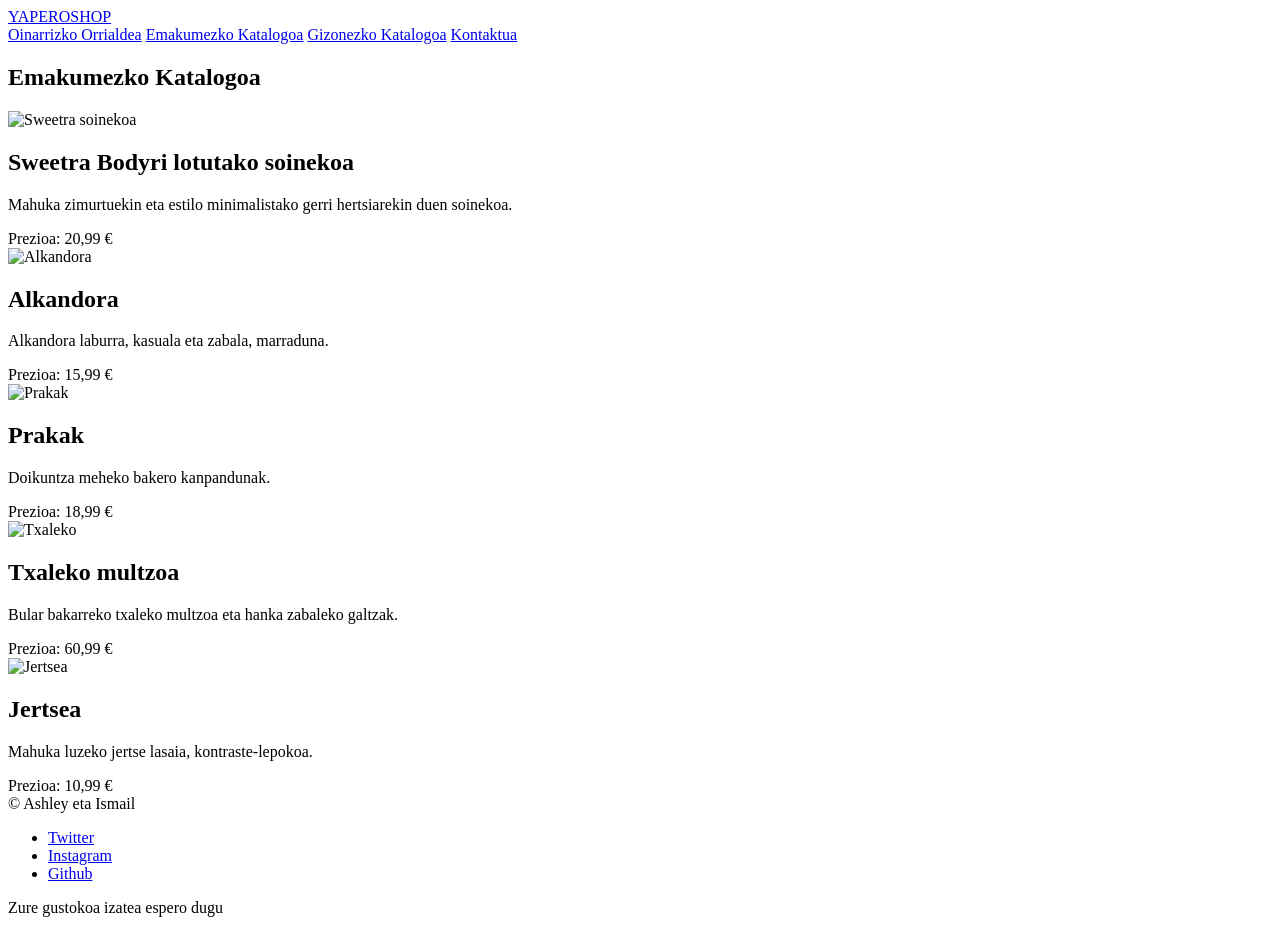
==== web/catalogo_1.html @ 175dd7d3 "Creado el catalogo para mujeres" ====
<!-- Emakumezko katalogoa eginda -->

<!DOCTYPE HTML>
<!--
	Base de la plantilla creada por TEMPLATED y adapatada para la realización del
	Proyecto dirigido a la validación, formateo y transformación de documentos XML
-->
<html lang="es">
	<head>
		<title>UD6: Proyecto dirigido a la validación, formateo y transformación de documentos XML</title>
		<meta charset="utf-8" />
		<meta name="viewport" content="width=device-width, initial-scale=1, user-scalable=no" />
		<link rel="stylesheet" href="../assets/css/main.css" />
	</head>
	<body>

		<!-- Header -->
		<header id="header">
			<div class="inner">
				<a href="../index.html" class="logo">YAPEROSHOP</a>
				<nav id="nav">
					<a href="../index.html">Oinarrizko Orrialdea</a>
					<a href="#">Emakumezko Katalogoa</a>
					<a href="../web/catalogo_2.html">Gizonezko Katalogoa</a>
					<a href="../web/contacto.html">Kontaktua</a>
				</nav>
			</div>
		</header>
		<a href="#menu" class="navPanelToggle"><span class="fa fa-bars"></span></a>

		<!-- Main -->
		<section id="main">
  			<div class="inner">
    			<header>
					<h1>Emakumezko Katalogoa</h1>
				</header>
			</div>
    		<div class="box">
      			<img src="../images/SWEETRA_Soinekoa.jpg" class="image fit" alt="Sweetra soinekoa" />
      			<h2>Sweetra Bodyri lotutako soinekoa</h2>
      			<p>Mahuka zimurtuekin eta estilo minimalistako gerri hertsiarekin duen soinekoa.</p>
      			<span>Prezioa: 20,99 €</span>
    		</div>

    		<div class="box">
      			<img src="../images/Emakume_kamisa_kasuala.png" class="image fit" alt="Alkandora" />
      			<h2>Alkandora</h2>
      			<p>Alkandora laburra, kasuala eta zabala, marraduna.</p>
      			<span>Prezioa: 15,99 €</span>
    		</div>

    		<div class="box">
      			<img src="../images/Emakume_prakak_urdinak.jpg" class="image fit" alt="Prakak" />
      			<h2>Prakak</h2>
      			<p>Doikuntza meheko bakero kanpandunak.</p>
      			<span>Prezioa: 18,99 €</span>
    		</div>

    		<div class="box">
      			<img src="../images/Txaleko_multzoa_marroia.png" class="image fit" alt="Txaleko" />
      			<h2>Txaleko multzoa</h2>
      			<p>Bular bakarreko txaleko multzoa eta hanka zabaleko galtzak.</p>
      			<span>Prezioa: 60,99 €</span>
    		</div>

    		<div class="box">
      			<img src="../images/Emakume_jertsea.png" class="image fit" alt="Jertsea" />
      			<h2>Jertsea</h2>
      			<p>Mahuka luzeko jertse lasaia, kontraste-lepokoa.</p>
      			<span>Prezioa: 10,99 €</span>
    		</div>
		</section>
		<!-- Footer -->
		<footer id="footer">
			<div class="inner">
				<div class="copyright">
					&copy; Ashley eta Ismail
					<ul class="icons">
						<li><a href="https://x.com/YaperoShop" class="icon fa-twitter"><span class="label">Twitter</span></a></li>
						<li><a href="https://www.instagram.com/yaperoshop/" class="icon fa-instagram"><span class="label">Instagram</span></a></li>
						<li><a href="https://github.com/ashleycontrerasramos32-coder" class="icon fa-github"><span class="label">Github</span></a></li>
					</ul>
					Zure gustokoa izatea espero dugu
				</div>
			</div>
		</footer>

		<!-- Scripts -->
		<script src="../assets/js/jquery.min.js"></script>
		<script src="../assets/js/skel.min.js"></script>
		<script src="../assets/js/util.js"></script>
		<script src="../assets/js/main.js"></script>
	</body>
</html>
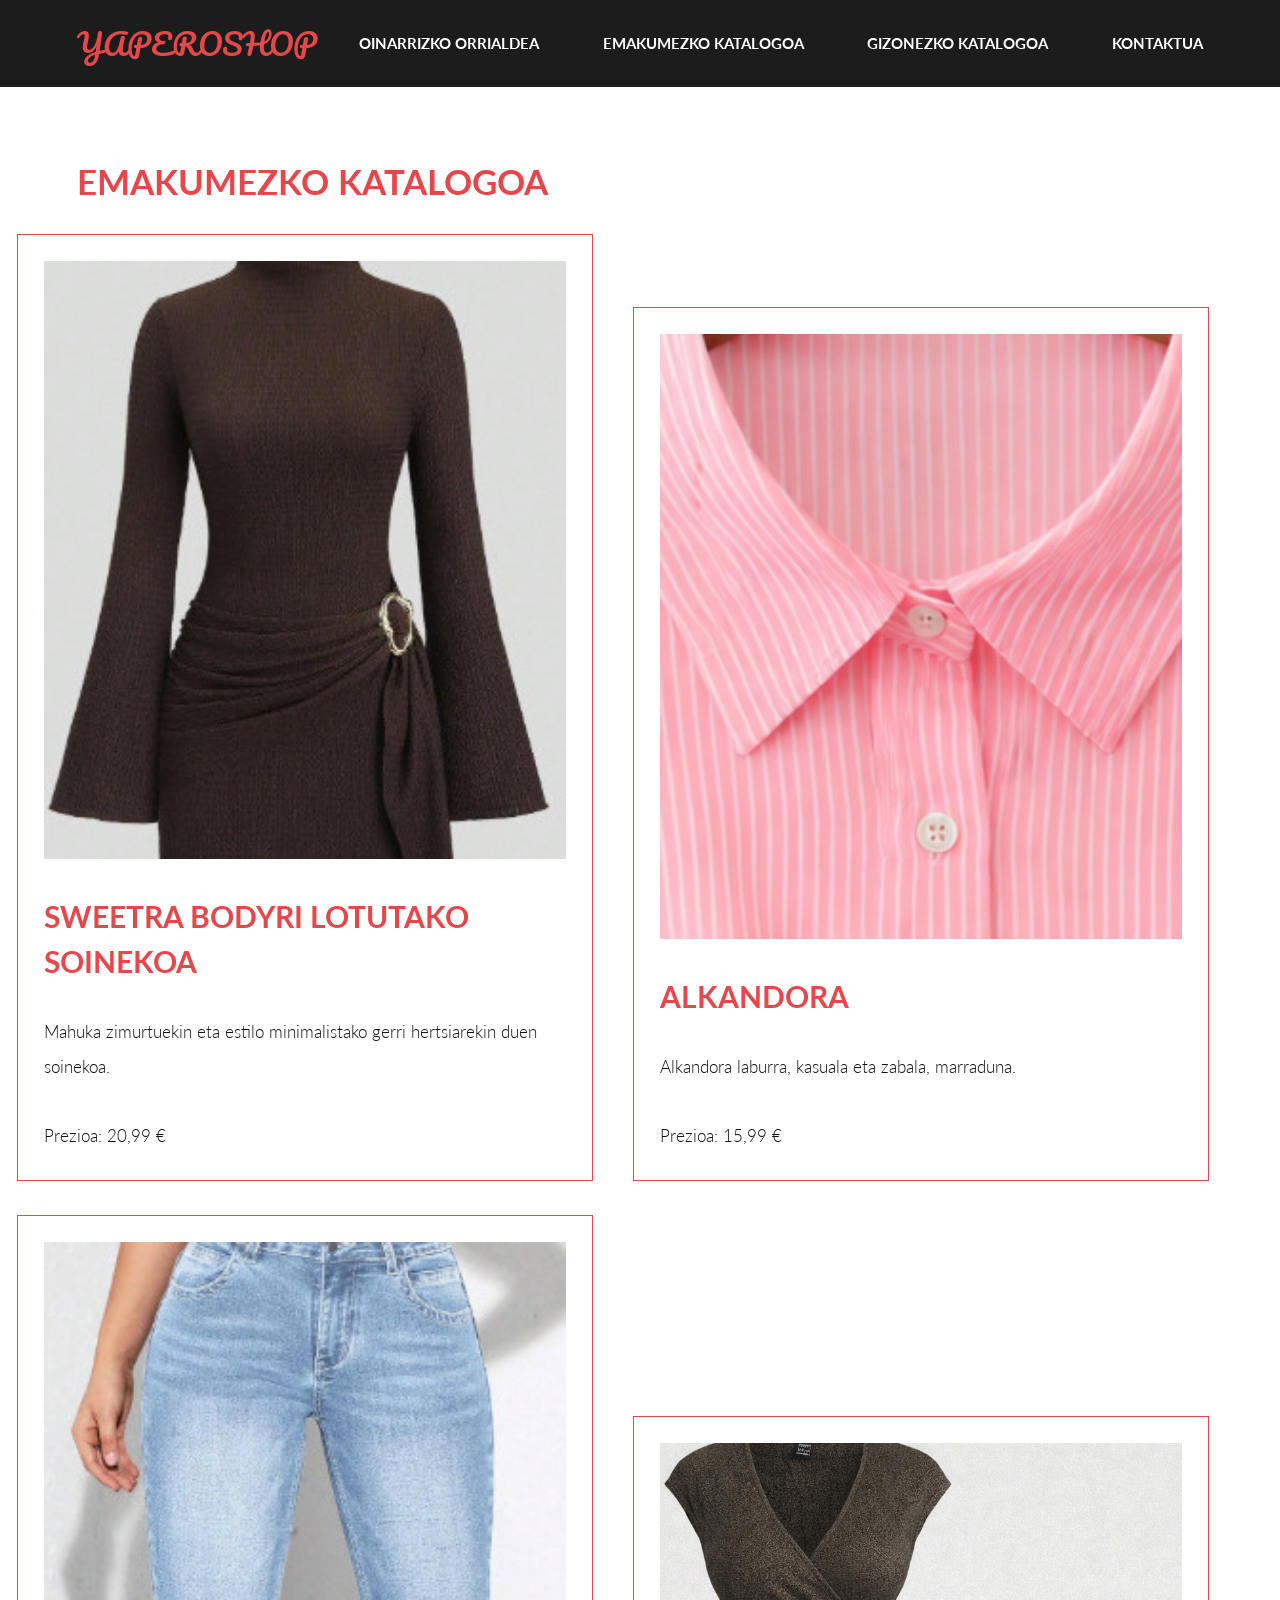
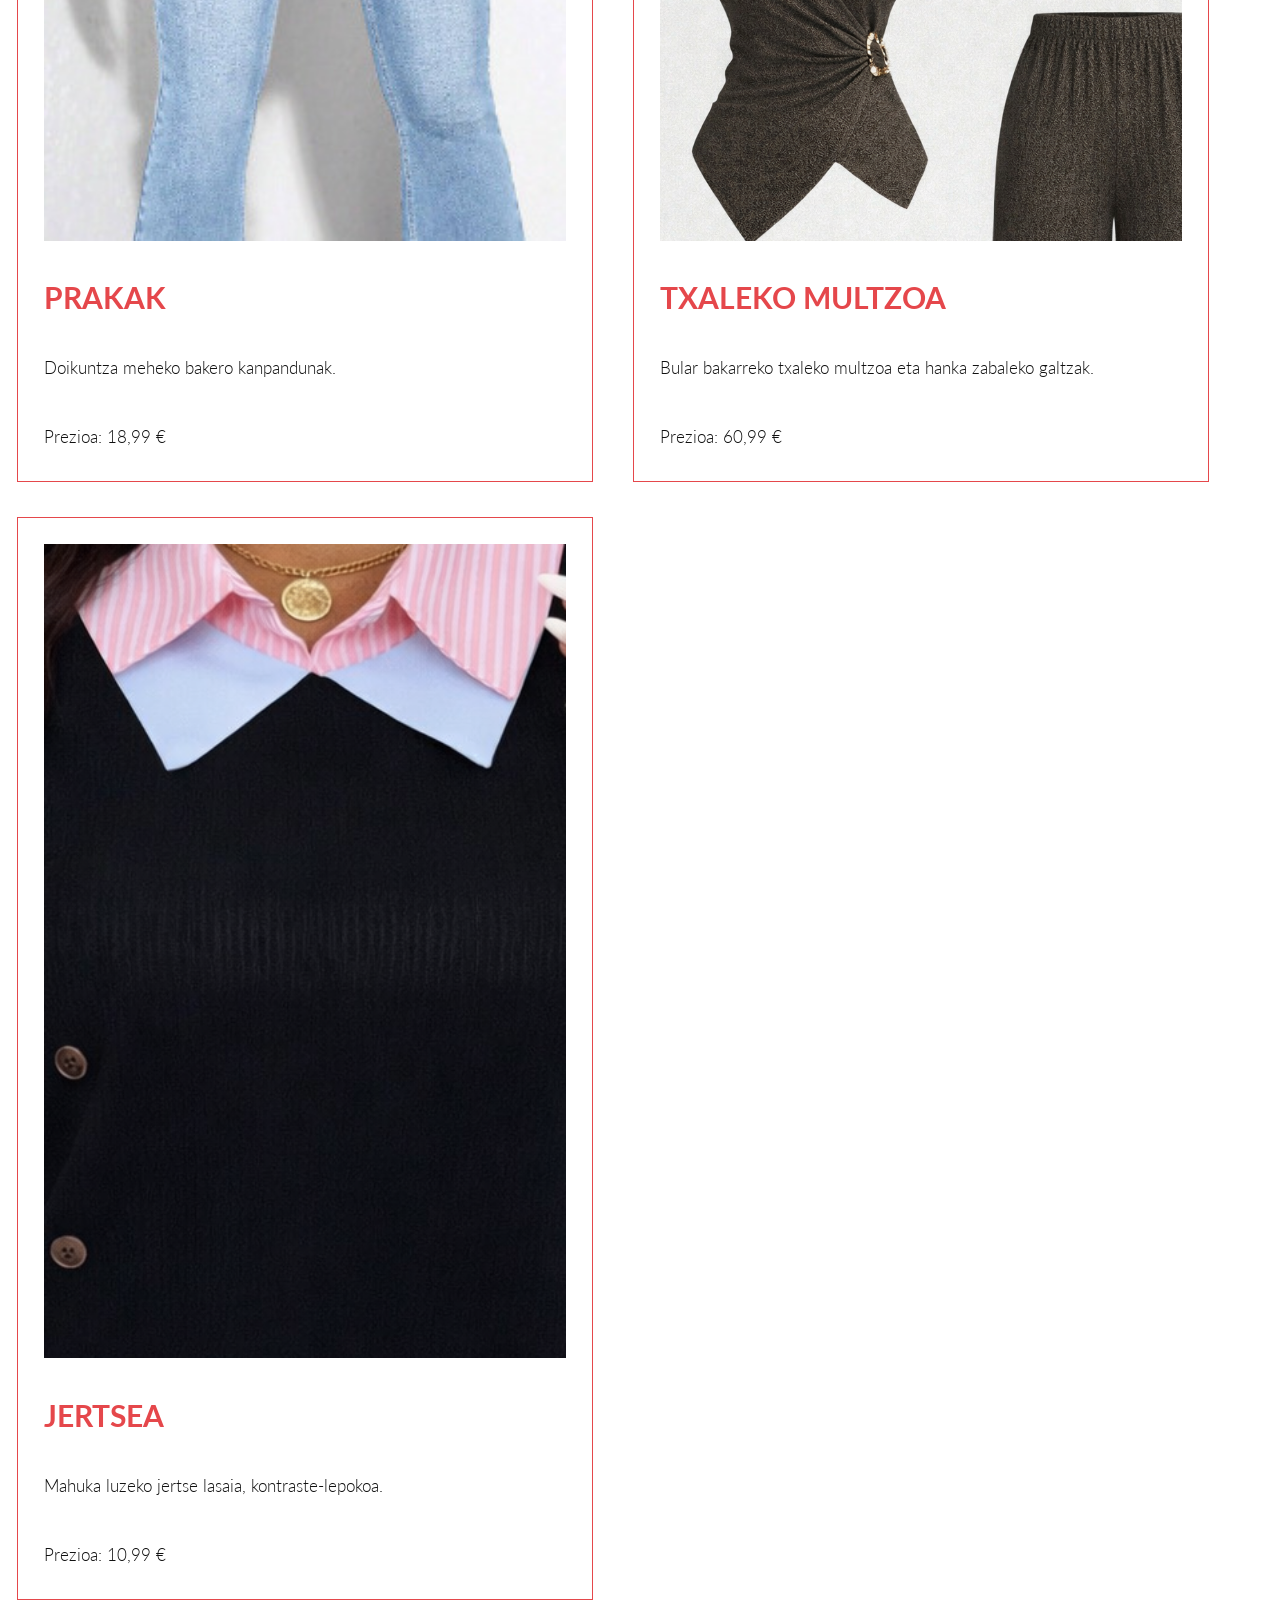
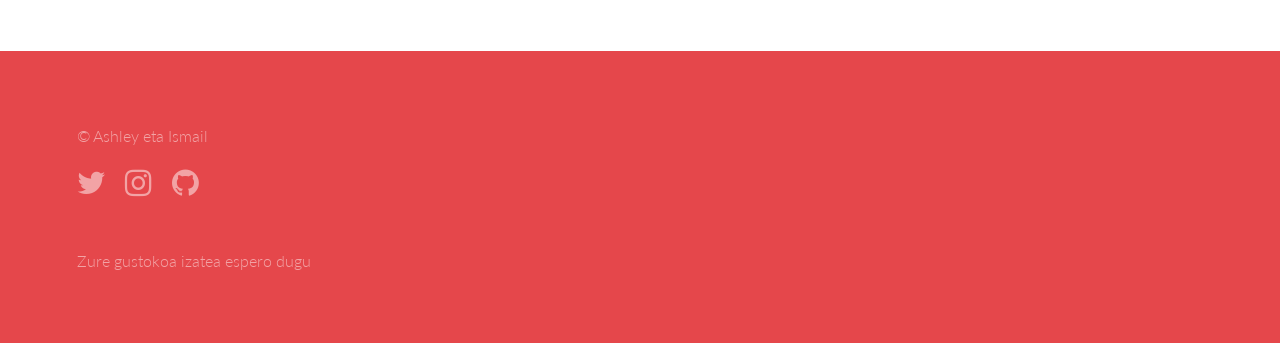
==== commit b18cefca: "Primer commit del proyecto XML" ====
--- a/web/catalogo_1.html
+++ b/web/catalogo_1.html
@@ -1,5 +1,3 @@
-<!-- Emakumezko katalogoa eginda -->
-
 <!DOCTYPE HTML>
 <!--
 	Base de la plantilla creada por TEMPLATED y adapatada para la realización del
@@ -91,4 +89,4 @@
 		<script src="../assets/js/util.js"></script>
 		<script src="../assets/js/main.js"></script>
 	</body>
-</html>
+</html>
--- a/assets/css/main.css
+++ b/assets/css/main.css
@@ -0,0 +1,3978 @@
+@import url(font-awesome.min.css);
+@import url("https://fonts.googleapis.com/css?family=Lato:300,400,700|Pacifico");
+
+/*
+	Introspect by TEMPLATED
+	templated.co @templatedco
+	Released for free under the Creative Commons Attribution 3.0 license (templated.co/license)
+*/
+
+/* Reset */
+
+	html, body, div, span, applet, object, iframe, h1, h2, h3, h4, h5, h6, p, blockquote, pre, a, abbr, acronym, address, big, cite, code, del, dfn, em, img, ins, kbd, q, s, samp, small, strike, strong, sub, sup, tt, var, b, u, i, center, dl, dt, dd, ol, ul, li, fieldset, form, label, legend, table, caption, tbody, tfoot, thead, tr, th, td, article, aside, canvas, details, embed, figure, figcaption, footer, header, hgroup, menu, nav, output, ruby, section, summary, time, mark, audio, video {
+		margin: 0;
+		padding: 0;
+		border: 0;
+		font-size: 100%;
+		font: inherit;
+		vertical-align: baseline;
+	}
+
+	article, aside, details, figcaption, figure, footer, header, hgroup, menu, nav, section {
+		display: block;
+	}
+
+	body {
+		line-height: 1;
+	}
+
+	ol, ul {
+		list-style: none;
+	}
+
+	blockquote, q {
+		quotes: none;
+	}
+
+	blockquote:before, blockquote:after, q:before, q:after {
+		content: '';
+		content: none;
+	}
+
+	table {
+		border-collapse: collapse;
+		border-spacing: 0;
+	}
+
+	body {
+		-webkit-text-size-adjust: none;
+	}
+
+/* Box Model */
+
+	*, *:before, *:after {
+		-moz-box-sizing: border-box;
+		-webkit-box-sizing: border-box;
+		box-sizing: border-box;
+	}
+
+/* Containers */
+
+	.container {
+		margin-left: auto;
+		margin-right: auto;
+	}
+
+	.container.\31 25\25 {
+		width: 100%;
+		max-width: 100em;
+		min-width: 80em;
+	}
+
+	.container.\37 5\25 {
+		width: 60em;
+	}
+
+	.container.\35 0\25 {
+		width: 40em;
+	}
+
+	.container.\32 5\25 {
+		width: 20em;
+	}
+
+	.container {
+		width: 80em;
+	}
+
+	@media screen and (max-width: 1680px) {
+
+		.container.\31 25\25 {
+			width: 100%;
+			max-width: 100em;
+			min-width: 80em;
+		}
+
+		.container.\37 5\25 {
+			width: 60em;
+		}
+
+		.container.\35 0\25 {
+			width: 40em;
+		}
+
+		.container.\32 5\25 {
+			width: 20em;
+		}
+
+		.container {
+			width: 80em;
+		}
+
+	}
+
+	@media screen and (max-width: 1280px) {
+
+		.container.\31 25\25 {
+			width: 100%;
+			max-width: 81.25em;
+			min-width: 65em;
+		}
+
+		.container.\37 5\25 {
+			width: 48.75em;
+		}
+
+		.container.\35 0\25 {
+			width: 32.5em;
+		}
+
+		.container.\32 5\25 {
+			width: 16.25em;
+		}
+
+		.container {
+			width: 65em;
+		}
+
+	}
+
+	@media screen and (max-width: 980px) {
+
+		.container.\31 25\25 {
+			width: 100%;
+			max-width: 112.5%;
+			min-width: 90%;
+		}
+
+		.container.\37 5\25 {
+			width: 67.5%;
+		}
+
+		.container.\35 0\25 {
+			width: 45%;
+		}
+
+		.container.\32 5\25 {
+			width: 22.5%;
+		}
+
+		.container {
+			width: 90%;
+		}
+
+	}
+
+	@media screen and (max-width: 736px) {
+
+		.container.\31 25\25 {
+			width: 100%;
+			max-width: 112.5%;
+			min-width: 90%;
+		}
+
+		.container.\37 5\25 {
+			width: 67.5%;
+		}
+
+		.container.\35 0\25 {
+			width: 45%;
+		}
+
+		.container.\32 5\25 {
+			width: 22.5%;
+		}
+
+		.container {
+			width: 90% !important;
+		}
+
+	}
+
+	@media screen and (max-width: 480px) {
+
+		.container.\31 25\25 {
+			width: 100%;
+			max-width: 112.5%;
+			min-width: 90%;
+		}
+
+		.container.\37 5\25 {
+			width: 67.5%;
+		}
+
+		.container.\35 0\25 {
+			width: 45%;
+		}
+
+		.container.\32 5\25 {
+			width: 22.5%;
+		}
+
+		.container {
+			width: 90% !important;
+		}
+
+	}
+
+/* Grid */
+
+	.row {
+		border-bottom: solid 1px transparent;
+		-moz-box-sizing: border-box;
+		-webkit-box-sizing: border-box;
+		box-sizing: border-box;
+	}
+
+	.row > * {
+		float: left;
+		-moz-box-sizing: border-box;
+		-webkit-box-sizing: border-box;
+		box-sizing: border-box;
+	}
+
+	.row:after, .row:before {
+		content: '';
+		display: block;
+		clear: both;
+		height: 0;
+	}
+
+	.row.uniform > * > :first-child {
+		margin-top: 0;
+	}
+
+	.row.uniform > * > :last-child {
+		margin-bottom: 0;
+	}
+
+	.row.\30 \25 > * {
+		padding: 0 0 0 0em;
+	}
+
+	.row.\30 \25 {
+		margin: 0 0 -1px 0em;
+	}
+
+	.row.uniform.\30 \25 > * {
+		padding: 0em 0 0 0em;
+	}
+
+	.row.uniform.\30 \25 {
+		margin: 0em 0 -1px 0em;
+	}
+
+	.row > * {
+		padding: 0 0 0 2em;
+	}
+
+	.row {
+		margin: 0 0 -1px -2em;
+	}
+
+	.row.uniform > * {
+		padding: 2em 0 0 2em;
+	}
+
+	.row.uniform {
+		margin: -2em 0 -1px -2em;
+	}
+
+	.row.\32 00\25 > * {
+		padding: 0 0 0 4em;
+	}
+
+	.row.\32 00\25 {
+		margin: 0 0 -1px -4em;
+	}
+
+	.row.uniform.\32 00\25 > * {
+		padding: 4em 0 0 4em;
+	}
+
+	.row.uniform.\32 00\25 {
+		margin: -4em 0 -1px -4em;
+	}
+
+	.row.\31 50\25 > * {
+		padding: 0 0 0 3em;
+	}
+
+	.row.\31 50\25 {
+		margin: 0 0 -1px -3em;
+	}
+
+	.row.uniform.\31 50\25 > * {
+		padding: 3em 0 0 3em;
+	}
+
+	.row.uniform.\31 50\25 {
+		margin: -3em 0 -1px -3em;
+	}
+
+	.row.\35 0\25 > * {
+		padding: 0 0 0 1em;
+	}
+
+	.row.\35 0\25 {
+		margin: 0 0 -1px -1em;
+	}
+
+	.row.uniform.\35 0\25 > * {
+		padding: 1em 0 0 1em;
+	}
+
+	.row.uniform.\35 0\25 {
+		margin: -1em 0 -1px -1em;
+	}
+
+	.row.\32 5\25 > * {
+		padding: 0 0 0 0.5em;
+	}
+
+	.row.\32 5\25 {
+		margin: 0 0 -1px -0.5em;
+	}
+
+	.row.uniform.\32 5\25 > * {
+		padding: 0.5em 0 0 0.5em;
+	}
+
+	.row.uniform.\32 5\25 {
+		margin: -0.5em 0 -1px -0.5em;
+	}
+
+	.\31 2u, .\31 2u\24 {
+		width: 100%;
+		clear: none;
+		margin-left: 0;
+	}
+
+	.\31 1u, .\31 1u\24 {
+		width: 91.6666666667%;
+		clear: none;
+		margin-left: 0;
+	}
+
+	.\31 0u, .\31 0u\24 {
+		width: 83.3333333333%;
+		clear: none;
+		margin-left: 0;
+	}
+
+	.\39 u, .\39 u\24 {
+		width: 75%;
+		clear: none;
+		margin-left: 0;
+	}
+
+	.\38 u, .\38 u\24 {
+		width: 66.6666666667%;
+		clear: none;
+		margin-left: 0;
+	}
+
+	.\37 u, .\37 u\24 {
+		width: 58.3333333333%;
+		clear: none;
+		margin-left: 0;
+	}
+
+	.\36 u, .\36 u\24 {
+		width: 50%;
+		clear: none;
+		margin-left: 0;
+	}
+
+	.\35 u, .\35 u\24 {
+		width: 41.6666666667%;
+		clear: none;
+		margin-left: 0;
+	}
+
+	.\34 u, .\34 u\24 {
+		width: 33.3333333333%;
+		clear: none;
+		margin-left: 0;
+	}
+
+	.\33 u, .\33 u\24 {
+		width: 25%;
+		clear: none;
+		margin-left: 0;
+	}
+
+	.\32 u, .\32 u\24 {
+		width: 16.6666666667%;
+		clear: none;
+		margin-left: 0;
+	}
+
+	.\31 u, .\31 u\24 {
+		width: 8.3333333333%;
+		clear: none;
+		margin-left: 0;
+	}
+
+	.\31 2u\24 + *,
+	.\31 1u\24 + *,
+	.\31 0u\24 + *,
+	.\39 u\24 + *,
+	.\38 u\24 + *,
+	.\37 u\24 + *,
+	.\36 u\24 + *,
+	.\35 u\24 + *,
+	.\34 u\24 + *,
+	.\33 u\24 + *,
+	.\32 u\24 + *,
+	.\31 u\24 + * {
+		clear: left;
+	}
+
+	.\-11u {
+		margin-left: 91.66667%;
+	}
+
+	.\-10u {
+		margin-left: 83.33333%;
+	}
+
+	.\-9u {
+		margin-left: 75%;
+	}
+
+	.\-8u {
+		margin-left: 66.66667%;
+	}
+
+	.\-7u {
+		margin-left: 58.33333%;
+	}
+
+	.\-6u {
+		margin-left: 50%;
+	}
+
+	.\-5u {
+		margin-left: 41.66667%;
+	}
+
+	.\-4u {
+		margin-left: 33.33333%;
+	}
+
+	.\-3u {
+		margin-left: 25%;
+	}
+
+	.\-2u {
+		margin-left: 16.66667%;
+	}
+
+	.\-1u {
+		margin-left: 8.33333%;
+	}
+
+	@media screen and (max-width: 1680px) {
+
+		.row > * {
+			padding: 0 0 0 2em;
+		}
+
+		.row {
+			margin: 0 0 -1px -2em;
+		}
+
+		.row.uniform > * {
+			padding: 2em 0 0 2em;
+		}
+
+		.row.uniform {
+			margin: -2em 0 -1px -2em;
+		}
+
+		.row.\32 00\25 > * {
+			padding: 0 0 0 4em;
+		}
+
+		.row.\32 00\25 {
+			margin: 0 0 -1px -4em;
+		}
+
+		.row.uniform.\32 00\25 > * {
+			padding: 4em 0 0 4em;
+		}
+
+		.row.uniform.\32 00\25 {
+			margin: -4em 0 -1px -4em;
+		}
+
+		.row.\31 50\25 > * {
+			padding: 0 0 0 3em;
+		}
+
+		.row.\31 50\25 {
+			margin: 0 0 -1px -3em;
+		}
+
+		.row.uniform.\31 50\25 > * {
+			padding: 3em 0 0 3em;
+		}
+
+		.row.uniform.\31 50\25 {
+			margin: -3em 0 -1px -3em;
+		}
+
+		.row.\35 0\25 > * {
+			padding: 0 0 0 1em;
+		}
+
+		.row.\35 0\25 {
+			margin: 0 0 -1px -1em;
+		}
+
+		.row.uniform.\35 0\25 > * {
+			padding: 1em 0 0 1em;
+		}
+
+		.row.uniform.\35 0\25 {
+			margin: -1em 0 -1px -1em;
+		}
+
+		.row.\32 5\25 > * {
+			padding: 0 0 0 0.5em;
+		}
+
+		.row.\32 5\25 {
+			margin: 0 0 -1px -0.5em;
+		}
+
+		.row.uniform.\32 5\25 > * {
+			padding: 0.5em 0 0 0.5em;
+		}
+
+		.row.uniform.\32 5\25 {
+			margin: -0.5em 0 -1px -0.5em;
+		}
+
+		.\31 2u\28xlarge\29, .\31 2u\24\28xlarge\29 {
+			width: 100%;
+			clear: none;
+			margin-left: 0;
+		}
+
+		.\31 1u\28xlarge\29, .\31 1u\24\28xlarge\29 {
+			width: 91.6666666667%;
+			clear: none;
+			margin-left: 0;
+		}
+
+		.\31 0u\28xlarge\29, .\31 0u\24\28xlarge\29 {
+			width: 83.3333333333%;
+			clear: none;
+			margin-left: 0;
+		}
+
+		.\39 u\28xlarge\29, .\39 u\24\28xlarge\29 {
+			width: 75%;
+			clear: none;
+			margin-left: 0;
+		}
+
+		.\38 u\28xlarge\29, .\38 u\24\28xlarge\29 {
+			width: 66.6666666667%;
+			clear: none;
+			margin-left: 0;
+		}
+
+		.\37 u\28xlarge\29, .\37 u\24\28xlarge\29 {
+			width: 58.3333333333%;
+			clear: none;
+			margin-left: 0;
+		}
+
+		.\36 u\28xlarge\29, .\36 u\24\28xlarge\29 {
+			width: 50%;
+			clear: none;
+			margin-left: 0;
+		}
+
+		.\35 u\28xlarge\29, .\35 u\24\28xlarge\29 {
+			width: 41.6666666667%;
+			clear: none;
+			margin-left: 0;
+		}
+
+		.\34 u\28xlarge\29, .\34 u\24\28xlarge\29 {
+			width: 33.3333333333%;
+			clear: none;
+			margin-left: 0;
+		}
+
+		.\33 u\28xlarge\29, .\33 u\24\28xlarge\29 {
+			width: 25%;
+			clear: none;
+			margin-left: 0;
+		}
+
+		.\32 u\28xlarge\29, .\32 u\24\28xlarge\29 {
+			width: 16.6666666667%;
+			clear: none;
+			margin-left: 0;
+		}
+
+		.\31 u\28xlarge\29, .\31 u\24\28xlarge\29 {
+			width: 8.3333333333%;
+			clear: none;
+			margin-left: 0;
+		}
+
+		.\31 2u\24\28xlarge\29 + *,
+		.\31 1u\24\28xlarge\29 + *,
+		.\31 0u\24\28xlarge\29 + *,
+		.\39 u\24\28xlarge\29 + *,
+		.\38 u\24\28xlarge\29 + *,
+		.\37 u\24\28xlarge\29 + *,
+		.\36 u\24\28xlarge\29 + *,
+		.\35 u\24\28xlarge\29 + *,
+		.\34 u\24\28xlarge\29 + *,
+		.\33 u\24\28xlarge\29 + *,
+		.\32 u\24\28xlarge\29 + *,
+		.\31 u\24\28xlarge\29 + * {
+			clear: left;
+		}
+
+		.\-11u\28xlarge\29 {
+			margin-left: 91.66667%;
+		}
+
+		.\-10u\28xlarge\29 {
+			margin-left: 83.33333%;
+		}
+
+		.\-9u\28xlarge\29 {
+			margin-left: 75%;
+		}
+
+		.\-8u\28xlarge\29 {
+			margin-left: 66.66667%;
+		}
+
+		.\-7u\28xlarge\29 {
+			margin-left: 58.33333%;
+		}
+
+		.\-6u\28xlarge\29 {
+			margin-left: 50%;
+		}
+
+		.\-5u\28xlarge\29 {
+			margin-left: 41.66667%;
+		}
+
+		.\-4u\28xlarge\29 {
+			margin-left: 33.33333%;
+		}
+
+		.\-3u\28xlarge\29 {
+			margin-left: 25%;
+		}
+
+		.\-2u\28xlarge\29 {
+			margin-left: 16.66667%;
+		}
+
+		.\-1u\28xlarge\29 {
+			margin-left: 8.33333%;
+		}
+
+	}
+
+	@media screen and (max-width: 1280px) {
+
+		.row > * {
+			padding: 0 0 0 1.5em;
+		}
+
+		.row {
+			margin: 0 0 -1px -1.5em;
+		}
+
+		.row.uniform > * {
+			padding: 1.5em 0 0 1.5em;
+		}
+
+		.row.uniform {
+			margin: -1.5em 0 -1px -1.5em;
+		}
+
+		.row.\32 00\25 > * {
+			padding: 0 0 0 3em;
+		}
+
+		.row.\32 00\25 {
+			margin: 0 0 -1px -3em;
+		}
+
+		.row.uniform.\32 00\25 > * {
+			padding: 3em 0 0 3em;
+		}
+
+		.row.uniform.\32 00\25 {
+			margin: -3em 0 -1px -3em;
+		}
+
+		.row.\31 50\25 > * {
+			padding: 0 0 0 2.25em;
+		}
+
+		.row.\31 50\25 {
+			margin: 0 0 -1px -2.25em;
+		}
+
+		.row.uniform.\31 50\25 > * {
+			padding: 2.25em 0 0 2.25em;
+		}
+
+		.row.uniform.\31 50\25 {
+			margin: -2.25em 0 -1px -2.25em;
+		}
+
+		.row.\35 0\25 > * {
+			padding: 0 0 0 0.75em;
+		}
+
+		.row.\35 0\25 {
+			margin: 0 0 -1px -0.75em;
+		}
+
+		.row.uniform.\35 0\25 > * {
+			padding: 0.75em 0 0 0.75em;
+		}
+
+		.row.uniform.\35 0\25 {
+			margin: -0.75em 0 -1px -0.75em;
+		}
+
+		.row.\32 5\25 > * {
+			padding: 0 0 0 0.375em;
+		}
+
+		.row.\32 5\25 {
+			margin: 0 0 -1px -0.375em;
+		}
+
+		.row.uniform.\32 5\25 > * {
+			padding: 0.375em 0 0 0.375em;
+		}
+
+		.row.uniform.\32 5\25 {
+			margin: -0.375em 0 -1px -0.375em;
+		}
+
+		.\31 2u\28large\29, .\31 2u\24\28large\29 {
+			width: 100%;
+			clear: none;
+			margin-left: 0;
+		}
+
+		.\31 1u\28large\29, .\31 1u\24\28large\29 {
+			width: 91.6666666667%;
+			clear: none;
+			margin-left: 0;
+		}
+
+		.\31 0u\28large\29, .\31 0u\24\28large\29 {
+			width: 83.3333333333%;
+			clear: none;
+			margin-left: 0;
+		}
+
+		.\39 u\28large\29, .\39 u\24\28large\29 {
+			width: 75%;
+			clear: none;
+			margin-left: 0;
+		}
+
+		.\38 u\28large\29, .\38 u\24\28large\29 {
+			width: 66.6666666667%;
+			clear: none;
+			margin-left: 0;
+		}
+
+		.\37 u\28large\29, .\37 u\24\28large\29 {
+			width: 58.3333333333%;
+			clear: none;
+			margin-left: 0;
+		}
+
+		.\36 u\28large\29, .\36 u\24\28large\29 {
+			width: 50%;
+			clear: none;
+			margin-left: 0;
+		}
+
+		.\35 u\28large\29, .\35 u\24\28large\29 {
+			width: 41.6666666667%;
+			clear: none;
+			margin-left: 0;
+		}
+
+		.\34 u\28large\29, .\34 u\24\28large\29 {
+			width: 33.3333333333%;
+			clear: none;
+			margin-left: 0;
+		}
+
+		.\33 u\28large\29, .\33 u\24\28large\29 {
+			width: 25%;
+			clear: none;
+			margin-left: 0;
+		}
+
+		.\32 u\28large\29, .\32 u\24\28large\29 {
+			width: 16.6666666667%;
+			clear: none;
+			margin-left: 0;
+		}
+
+		.\31 u\28large\29, .\31 u\24\28large\29 {
+			width: 8.3333333333%;
+			clear: none;
+			margin-left: 0;
+		}
+
+		.\31 2u\24\28large\29 + *,
+		.\31 1u\24\28large\29 + *,
+		.\31 0u\24\28large\29 + *,
+		.\39 u\24\28large\29 + *,
+		.\38 u\24\28large\29 + *,
+		.\37 u\24\28large\29 + *,
+		.\36 u\24\28large\29 + *,
+		.\35 u\24\28large\29 + *,
+		.\34 u\24\28large\29 + *,
+		.\33 u\24\28large\29 + *,
+		.\32 u\24\28large\29 + *,
+		.\31 u\24\28large\29 + * {
+			clear: left;
+		}
+
+		.\-11u\28large\29 {
+			margin-left: 91.66667%;
+		}
+
+		.\-10u\28large\29 {
+			margin-left: 83.33333%;
+		}
+
+		.\-9u\28large\29 {
+			margin-left: 75%;
+		}
+
+		.\-8u\28large\29 {
+			margin-left: 66.66667%;
+		}
+
+		.\-7u\28large\29 {
+			margin-left: 58.33333%;
+		}
+
+		.\-6u\28large\29 {
+			margin-left: 50%;
+		}
+
+		.\-5u\28large\29 {
+			margin-left: 41.66667%;
+		}
+
+		.\-4u\28large\29 {
+			margin-left: 33.33333%;
+		}
+
+		.\-3u\28large\29 {
+			margin-left: 25%;
+		}
+
+		.\-2u\28large\29 {
+			margin-left: 16.66667%;
+		}
+
+		.\-1u\28large\29 {
+			margin-left: 8.33333%;
+		}
+
+	}
+
+	@media screen and (max-width: 980px) {
+
+		.row > * {
+			padding: 0 0 0 1.5em;
+		}
+
+		.row {
+			margin: 0 0 -1px -1.5em;
+		}
+
+		.row.uniform > * {
+			padding: 1.5em 0 0 1.5em;
+		}
+
+		.row.uniform {
+			margin: -1.5em 0 -1px -1.5em;
+		}
+
+		.row.\32 00\25 > * {
+			padding: 0 0 0 3em;
+		}
+
+		.row.\32 00\25 {
+			margin: 0 0 -1px -3em;
+		}
+
+		.row.uniform.\32 00\25 > * {
+			padding: 3em 0 0 3em;
+		}
+
+		.row.uniform.\32 00\25 {
+			margin: -3em 0 -1px -3em;
+		}
+
+		.row.\31 50\25 > * {
+			padding: 0 0 0 2.25em;
+		}
+
+		.row.\31 50\25 {
+			margin: 0 0 -1px -2.25em;
+		}
+
+		.row.uniform.\31 50\25 > * {
+			padding: 2.25em 0 0 2.25em;
+		}
+
+		.row.uniform.\31 50\25 {
+			margin: -2.25em 0 -1px -2.25em;
+		}
+
+		.row.\35 0\25 > * {
+			padding: 0 0 0 0.75em;
+		}
+
+		.row.\35 0\25 {
+			margin: 0 0 -1px -0.75em;
+		}
+
+		.row.uniform.\35 0\25 > * {
+			padding: 0.75em 0 0 0.75em;
+		}
+
+		.row.uniform.\35 0\25 {
+			margin: -0.75em 0 -1px -0.75em;
+		}
+
+		.row.\32 5\25 > * {
+			padding: 0 0 0 0.375em;
+		}
+
+		.row.\32 5\25 {
+			margin: 0 0 -1px -0.375em;
+		}
+
+		.row.uniform.\32 5\25 > * {
+			padding: 0.375em 0 0 0.375em;
+		}
+
+		.row.uniform.\32 5\25 {
+			margin: -0.375em 0 -1px -0.375em;
+		}
+
+		.\31 2u\28medium\29, .\31 2u\24\28medium\29 {
+			width: 100%;
+			clear: none;
+			margin-left: 0;
+		}
+
+		.\31 1u\28medium\29, .\31 1u\24\28medium\29 {
+			width: 91.6666666667%;
+			clear: none;
+			margin-left: 0;
+		}
+
+		.\31 0u\28medium\29, .\31 0u\24\28medium\29 {
+			width: 83.3333333333%;
+			clear: none;
+			margin-left: 0;
+		}
+
+		.\39 u\28medium\29, .\39 u\24\28medium\29 {
+			width: 75%;
+			clear: none;
+			margin-left: 0;
+		}
+
+		.\38 u\28medium\29, .\38 u\24\28medium\29 {
+			width: 66.6666666667%;
+			clear: none;
+			margin-left: 0;
+		}
+
+		.\37 u\28medium\29, .\37 u\24\28medium\29 {
+			width: 58.3333333333%;
+			clear: none;
+			margin-left: 0;
+		}
+
+		.\36 u\28medium\29, .\36 u\24\28medium\29 {
+			width: 50%;
+			clear: none;
+			margin-left: 0;
+		}
+
+		.\35 u\28medium\29, .\35 u\24\28medium\29 {
+			width: 41.6666666667%;
+			clear: none;
+			margin-left: 0;
+		}
+
+		.\34 u\28medium\29, .\34 u\24\28medium\29 {
+			width: 33.3333333333%;
+			clear: none;
+			margin-left: 0;
+		}
+
+		.\33 u\28medium\29, .\33 u\24\28medium\29 {
+			width: 25%;
+			clear: none;
+			margin-left: 0;
+		}
+
+		.\32 u\28medium\29, .\32 u\24\28medium\29 {
+			width: 16.6666666667%;
+			clear: none;
+			margin-left: 0;
+		}
+
+		.\31 u\28medium\29, .\31 u\24\28medium\29 {
+			width: 8.3333333333%;
+			clear: none;
+			margin-left: 0;
+		}
+
+		.\31 2u\24\28medium\29 + *,
+		.\31 1u\24\28medium\29 + *,
+		.\31 0u\24\28medium\29 + *,
+		.\39 u\24\28medium\29 + *,
+		.\38 u\24\28medium\29 + *,
+		.\37 u\24\28medium\29 + *,
+		.\36 u\24\28medium\29 + *,
+		.\35 u\24\28medium\29 + *,
+		.\34 u\24\28medium\29 + *,
+		.\33 u\24\28medium\29 + *,
+		.\32 u\24\28medium\29 + *,
+		.\31 u\24\28medium\29 + * {
+			clear: left;
+		}
+
+		.\-11u\28medium\29 {
+			margin-left: 91.66667%;
+		}
+
+		.\-10u\28medium\29 {
+			margin-left: 83.33333%;
+		}
+
+		.\-9u\28medium\29 {
+			margin-left: 75%;
+		}
+
+		.\-8u\28medium\29 {
+			margin-left: 66.66667%;
+		}
+
+		.\-7u\28medium\29 {
+			margin-left: 58.33333%;
+		}
+
+		.\-6u\28medium\29 {
+			margin-left: 50%;
+		}
+
+		.\-5u\28medium\29 {
+			margin-left: 41.66667%;
+		}
+
+		.\-4u\28medium\29 {
+			margin-left: 33.33333%;
+		}
+
+		.\-3u\28medium\29 {
+			margin-left: 25%;
+		}
+
+		.\-2u\28medium\29 {
+			margin-left: 16.66667%;
+		}
+
+		.\-1u\28medium\29 {
+			margin-left: 8.33333%;
+		}
+
+	}
+
+	@media screen and (max-width: 736px) {
+
+		.row > * {
+			padding: 0 0 0 1.25em;
+		}
+
+		.row {
+			margin: 0 0 -1px -1.25em;
+		}
+
+		.row.uniform > * {
+			padding: 1.25em 0 0 1.25em;
+		}
+
+		.row.uniform {
+			margin: -1.25em 0 -1px -1.25em;
+		}
+
+		.row.\32 00\25 > * {
+			padding: 0 0 0 2.5em;
+		}
+
+		.row.\32 00\25 {
+			margin: 0 0 -1px -2.5em;
+		}
+
+		.row.uniform.\32 00\25 > * {
+			padding: 2.5em 0 0 2.5em;
+		}
+
+		.row.uniform.\32 00\25 {
+			margin: -2.5em 0 -1px -2.5em;
+		}
+
+		.row.\31 50\25 > * {
+			padding: 0 0 0 1.875em;
+		}
+
+		.row.\31 50\25 {
+			margin: 0 0 -1px -1.875em;
+		}
+
+		.row.uniform.\31 50\25 > * {
+			padding: 1.875em 0 0 1.875em;
+		}
+
+		.row.uniform.\31 50\25 {
+			margin: -1.875em 0 -1px -1.875em;
+		}
+
+		.row.\35 0\25 > * {
+			padding: 0 0 0 0.625em;
+		}
+
+		.row.\35 0\25 {
+			margin: 0 0 -1px -0.625em;
+		}
+
+		.row.uniform.\35 0\25 > * {
+			padding: 0.625em 0 0 0.625em;
+		}
+
+		.row.uniform.\35 0\25 {
+			margin: -0.625em 0 -1px -0.625em;
+		}
+
+		.row.\32 5\25 > * {
+			padding: 0 0 0 0.3125em;
+		}
+
+		.row.\32 5\25 {
+			margin: 0 0 -1px -0.3125em;
+		}
+
+		.row.uniform.\32 5\25 > * {
+			padding: 0.3125em 0 0 0.3125em;
+		}
+
+		.row.uniform.\32 5\25 {
+			margin: -0.3125em 0 -1px -0.3125em;
+		}
+
+		.\31 2u\28small\29, .\31 2u\24\28small\29 {
+			width: 100%;
+			clear: none;
+			margin-left: 0;
+		}
+
+		.\31 1u\28small\29, .\31 1u\24\28small\29 {
+			width: 91.6666666667%;
+			clear: none;
+			margin-left: 0;
+		}
+
+		.\31 0u\28small\29, .\31 0u\24\28small\29 {
+			width: 83.3333333333%;
+			clear: none;
+			margin-left: 0;
+		}
+
+		.\39 u\28small\29, .\39 u\24\28small\29 {
+			width: 75%;
+			clear: none;
+			margin-left: 0;
+		}
+
+		.\38 u\28small\29, .\38 u\24\28small\29 {
+			width: 66.6666666667%;
+			clear: none;
+			margin-left: 0;
+		}
+
+		.\37 u\28small\29, .\37 u\24\28small\29 {
+			width: 58.3333333333%;
+			clear: none;
+			margin-left: 0;
+		}
+
+		.\36 u\28small\29, .\36 u\24\28small\29 {
+			width: 50%;
+			clear: none;
+			margin-left: 0;
+		}
+
+		.\35 u\28small\29, .\35 u\24\28small\29 {
+			width: 41.6666666667%;
+			clear: none;
+			margin-left: 0;
+		}
+
+		.\34 u\28small\29, .\34 u\24\28small\29 {
+			width: 33.3333333333%;
+			clear: none;
+			margin-left: 0;
+		}
+
+		.\33 u\28small\29, .\33 u\24\28small\29 {
+			width: 25%;
+			clear: none;
+			margin-left: 0;
+		}
+
+		.\32 u\28small\29, .\32 u\24\28small\29 {
+			width: 16.6666666667%;
+			clear: none;
+			margin-left: 0;
+		}
+
+		.\31 u\28small\29, .\31 u\24\28small\29 {
+			width: 8.3333333333%;
+			clear: none;
+			margin-left: 0;
+		}
+
+		.\31 2u\24\28small\29 + *,
+		.\31 1u\24\28small\29 + *,
+		.\31 0u\24\28small\29 + *,
+		.\39 u\24\28small\29 + *,
+		.\38 u\24\28small\29 + *,
+		.\37 u\24\28small\29 + *,
+		.\36 u\24\28small\29 + *,
+		.\35 u\24\28small\29 + *,
+		.\34 u\24\28small\29 + *,
+		.\33 u\24\28small\29 + *,
+		.\32 u\24\28small\29 + *,
+		.\31 u\24\28small\29 + * {
+			clear: left;
+		}
+
+		.\-11u\28small\29 {
+			margin-left: 91.66667%;
+		}
+
+		.\-10u\28small\29 {
+			margin-left: 83.33333%;
+		}
+
+		.\-9u\28small\29 {
+			margin-left: 75%;
+		}
+
+		.\-8u\28small\29 {
+			margin-left: 66.66667%;
+		}
+
+		.\-7u\28small\29 {
+			margin-left: 58.33333%;
+		}
+
+		.\-6u\28small\29 {
+			margin-left: 50%;
+		}
+
+		.\-5u\28small\29 {
+			margin-left: 41.66667%;
+		}
+
+		.\-4u\28small\29 {
+			margin-left: 33.33333%;
+		}
+
+		.\-3u\28small\29 {
+			margin-left: 25%;
+		}
+
+		.\-2u\28small\29 {
+			margin-left: 16.66667%;
+		}
+
+		.\-1u\28small\29 {
+			margin-left: 8.33333%;
+		}
+
+	}
+
+	@media screen and (max-width: 480px) {
+
+		.row > * {
+			padding: 0 0 0 1.25em;
+		}
+
+		.row {
+			margin: 0 0 -1px -1.25em;
+		}
+
+		.row.uniform > * {
+			padding: 1.25em 0 0 1.25em;
+		}
+
+		.row.uniform {
+			margin: -1.25em 0 -1px -1.25em;
+		}
+
+		.row.\32 00\25 > * {
+			padding: 0 0 0 2.5em;
+		}
+
+		.row.\32 00\25 {
+			margin: 0 0 -1px -2.5em;
+		}
+
+		.row.uniform.\32 00\25 > * {
+			padding: 2.5em 0 0 2.5em;
+		}
+
+		.row.uniform.\32 00\25 {
+			margin: -2.5em 0 -1px -2.5em;
+		}
+
+		.row.\31 50\25 > * {
+			padding: 0 0 0 1.875em;
+		}
+
+		.row.\31 50\25 {
+			margin: 0 0 -1px -1.875em;
+		}
+
+		.row.uniform.\31 50\25 > * {
+			padding: 1.875em 0 0 1.875em;
+		}
+
+		.row.uniform.\31 50\25 {
+			margin: -1.875em 0 -1px -1.875em;
+		}
+
+		.row.\35 0\25 > * {
+			padding: 0 0 0 0.625em;
+		}
+
+		.row.\35 0\25 {
+			margin: 0 0 -1px -0.625em;
+		}
+
+		.row.uniform.\35 0\25 > * {
+			padding: 0.625em 0 0 0.625em;
+		}
+
+		.row.uniform.\35 0\25 {
+			margin: -0.625em 0 -1px -0.625em;
+		}
+
+		.row.\32 5\25 > * {
+			padding: 0 0 0 0.3125em;
+		}
+
+		.row.\32 5\25 {
+			margin: 0 0 -1px -0.3125em;
+		}
+
+		.row.uniform.\32 5\25 > * {
+			padding: 0.3125em 0 0 0.3125em;
+		}
+
+		.row.uniform.\32 5\25 {
+			margin: -0.3125em 0 -1px -0.3125em;
+		}
+
+		.\31 2u\28xsmall\29, .\31 2u\24\28xsmall\29 {
+			width: 100%;
+			clear: none;
+			margin-left: 0;
+		}
+
+		.\31 1u\28xsmall\29, .\31 1u\24\28xsmall\29 {
+			width: 91.6666666667%;
+			clear: none;
+			margin-left: 0;
+		}
+
+		.\31 0u\28xsmall\29, .\31 0u\24\28xsmall\29 {
+			width: 83.3333333333%;
+			clear: none;
+			margin-left: 0;
+		}
+
+		.\39 u\28xsmall\29, .\39 u\24\28xsmall\29 {
+			width: 75%;
+			clear: none;
+			margin-left: 0;
+		}
+
+		.\38 u\28xsmall\29, .\38 u\24\28xsmall\29 {
+			width: 66.6666666667%;
+			clear: none;
+			margin-left: 0;
+		}
+
+		.\37 u\28xsmall\29, .\37 u\24\28xsmall\29 {
+			width: 58.3333333333%;
+			clear: none;
+			margin-left: 0;
+		}
+
+		.\36 u\28xsmall\29, .\36 u\24\28xsmall\29 {
+			width: 50%;
+			clear: none;
+			margin-left: 0;
+		}
+
+		.\35 u\28xsmall\29, .\35 u\24\28xsmall\29 {
+			width: 41.6666666667%;
+			clear: none;
+			margin-left: 0;
+		}
+
+		.\34 u\28xsmall\29, .\34 u\24\28xsmall\29 {
+			width: 33.3333333333%;
+			clear: none;
+			margin-left: 0;
+		}
+
+		.\33 u\28xsmall\29, .\33 u\24\28xsmall\29 {
+			width: 25%;
+			clear: none;
+			margin-left: 0;
+		}
+
+		.\32 u\28xsmall\29, .\32 u\24\28xsmall\29 {
+			width: 16.6666666667%;
+			clear: none;
+			margin-left: 0;
+		}
+
+		.\31 u\28xsmall\29, .\31 u\24\28xsmall\29 {
+			width: 8.3333333333%;
+			clear: none;
+			margin-left: 0;
+		}
+
+		.\31 2u\24\28xsmall\29 + *,
+		.\31 1u\24\28xsmall\29 + *,
+		.\31 0u\24\28xsmall\29 + *,
+		.\39 u\24\28xsmall\29 + *,
+		.\38 u\24\28xsmall\29 + *,
+		.\37 u\24\28xsmall\29 + *,
+		.\36 u\24\28xsmall\29 + *,
+		.\35 u\24\28xsmall\29 + *,
+		.\34 u\24\28xsmall\29 + *,
+		.\33 u\24\28xsmall\29 + *,
+		.\32 u\24\28xsmall\29 + *,
+		.\31 u\24\28xsmall\29 + * {
+			clear: left;
+		}
+
+		.\-11u\28xsmall\29 {
+			margin-left: 91.66667%;
+		}
+
+		.\-10u\28xsmall\29 {
+			margin-left: 83.33333%;
+		}
+
+		.\-9u\28xsmall\29 {
+			margin-left: 75%;
+		}
+
+		.\-8u\28xsmall\29 {
+			margin-left: 66.66667%;
+		}
+
+		.\-7u\28xsmall\29 {
+			margin-left: 58.33333%;
+		}
+
+		.\-6u\28xsmall\29 {
+			margin-left: 50%;
+		}
+
+		.\-5u\28xsmall\29 {
+			margin-left: 41.66667%;
+		}
+
+		.\-4u\28xsmall\29 {
+			margin-left: 33.33333%;
+		}
+
+		.\-3u\28xsmall\29 {
+			margin-left: 25%;
+		}
+
+		.\-2u\28xsmall\29 {
+			margin-left: 16.66667%;
+		}
+
+		.\-1u\28xsmall\29 {
+			margin-left: 8.33333%;
+		}
+
+	}
+
+/* Basic */
+
+	@-ms-viewport {
+		width: device-width;
+	}
+
+	body {
+		-ms-overflow-style: scrollbar;
+	}
+
+	@media screen and (max-width: 480px) {
+
+		html, body {
+			min-width: 320px;
+		}
+
+	}
+
+	body {
+		background: #fff;
+	}
+
+		body.is-loading *, body.is-loading *:before, body.is-loading *:after {
+			-moz-animation: none !important;
+			-webkit-animation: none !important;
+			-ms-animation: none !important;
+			animation: none !important;
+			-moz-transition: none !important;
+			-webkit-transition: none !important;
+			-ms-transition: none !important;
+			transition: none !important;
+		}
+
+/* Type */
+
+	body {
+		background-color: #fff;
+		color: #111111;
+	}
+
+	body, input, select, textarea {
+		font-family: "Lato", sans-serif;
+		font-size: 15pt;
+		font-weight: 300;
+		line-height: 2;
+	}
+
+		@media screen and (max-width: 1680px) {
+
+			body, input, select, textarea {
+				font-size: 13pt;
+			}
+
+		}
+
+		@media screen and (max-width: 1280px) {
+
+			body, input, select, textarea {
+				font-size: 13pt;
+			}
+
+		}
+
+		@media screen and (max-width: 980px) {
+
+			body, input, select, textarea {
+				font-size: 12pt;
+			}
+
+		}
+
+		@media screen and (max-width: 736px) {
+
+			body, input, select, textarea {
+				font-size: 12pt;
+			}
+
+		}
+
+		@media screen and (max-width: 480px) {
+
+			body, input, select, textarea {
+				font-size: 12pt;
+			}
+
+		}
+
+	a {
+		-moz-transition: color 0.2s ease-in-out;
+		-webkit-transition: color 0.2s ease-in-out;
+		-ms-transition: color 0.2s ease-in-out;
+		transition: color 0.2s ease-in-out;
+		text-decoration: none;
+	}
+
+		a:hover {
+			text-decoration: underline;
+		}
+
+	strong, b {
+		font-weight: 700;
+	}
+
+	em, i {
+		font-style: italic;
+	}
+
+	p {
+		margin: 0 0 2em 0;
+	}
+
+	h1, h2, h3, h4, h5, h6 {
+		font-weight: 700;
+		line-height: 1.5;
+		margin: 0 0 1em 0;
+		text-transform: uppercase;
+	}
+
+		h1 a, h2 a, h3 a, h4 a, h5 a, h6 a {
+			color: inherit;
+			text-decoration: none;
+		}
+
+	h1 {
+		font-size: 2em;
+		margin: 0 0 0.25em 0;
+	}
+
+	h2 {
+		font-size: 1.75em;
+	}
+
+	h3 {
+		font-size: 1.35em;
+	}
+
+	h4 {
+		font-size: 1.1em;
+	}
+
+	h5 {
+		font-size: 0.9em;
+	}
+
+	h6 {
+		font-size: 0.7em;
+	}
+
+	@media screen and (max-width: 736px) {
+
+		h1 {
+			font-size: 1.5em;
+		}
+
+		h2 {
+			font-size: 1.25em;
+		}
+
+		h3 {
+			font-size: 1.1em;
+		}
+
+	}
+
+	sub {
+		font-size: 0.8em;
+		position: relative;
+		top: 0.5em;
+	}
+
+	sup {
+		font-size: 0.8em;
+		position: relative;
+		top: -0.5em;
+	}
+
+	blockquote {
+		border-left: solid 4px;
+		font-style: italic;
+		margin: 0 0 2em 0;
+		padding: 0.5em 0 0.5em 2em;
+	}
+
+	code {
+		border-radius: 0;
+		border: solid 1px;
+		font-family: "Courier New", monospace;
+		font-size: 0.9em;
+		margin: 0 0.25em;
+		padding: 0.25em 0.65em;
+	}
+
+	pre {
+		-webkit-overflow-scrolling: touch;
+		font-family: "Courier New", monospace;
+		font-size: 0.9em;
+		margin: 0 0 2em 0;
+	}
+
+		pre code {
+			display: block;
+			line-height: 1.75;
+			padding: 1em 1.5em;
+			overflow-x: auto;
+		}
+
+	hr {
+		border: 0;
+		border-bottom: solid 1px;
+		margin: 2em 0;
+	}
+
+		hr.major {
+			margin: 3em 0;
+		}
+
+	.align-left {
+		text-align: left;
+	}
+
+	.align-center {
+		text-align: center;
+	}
+
+	.align-right {
+		text-align: right;
+	}
+
+	input, select, textarea {
+		color: #e5474b;
+	}
+
+	a {
+		color: #e5474b;
+	}
+
+	strong, b {
+		color: #e5474b;
+	}
+
+	h1, h2, h3, h4, h5, h6 {
+		color: #e5474b;
+	}
+
+	blockquote {
+		border-left-color: #e5474b;
+	}
+
+	code {
+		background: none;
+		border-color: #e5474b;
+	}
+
+	hr {
+		border-bottom-color: #e5474b;
+	}
+
+/* Box */
+
+	.box {
+		border-radius: 0;
+		border: solid 1px;
+		margin:1em;
+		padding: 1.5em;
+		width:30%;
+		display:inline-block;
+	}
+
+		.box > :last-child,
+		.box > :last-child > :last-child,
+		.box > :last-child > :last-child > :last-child {
+			margin-bottom: 0;
+		}
+
+		.box.alt {
+			border: 0;
+			border-radius: 0;
+			padding: 0;
+		}
+
+	.box {
+		border-color: #e5474b;
+	}
+	.box h3{
+		text-align:center;
+	}
+
+  
+/* Button */
+
+	input[type="submit"],
+	input[type="reset"],
+	input[type="button"],
+	button,
+	.button {
+		-moz-appearance: none;
+		-webkit-appearance: none;
+		-ms-appearance: none;
+		appearance: none;
+		-moz-transition: background-color 0.2s ease-in-out, color 0.2s ease-in-out;
+		-webkit-transition: background-color 0.2s ease-in-out, color 0.2s ease-in-out;
+		-ms-transition: background-color 0.2s ease-in-out, color 0.2s ease-in-out;
+		transition: background-color 0.2s ease-in-out, color 0.2s ease-in-out;
+		border-radius: 0;
+		border: 0;
+		cursor: pointer;
+		display: inline-block;
+		font-size: .8em;
+		font-weight: 700;
+		height: 3.5em;
+		line-height: 3.65em;
+		padding: 0 2.25em;
+		text-align: center;
+		text-decoration: none;
+		text-transform: uppercase;
+		white-space: nowrap;
+	}
+
+		input[type="submit"]:hover,
+		input[type="reset"]:hover,
+		input[type="button"]:hover,
+		button:hover,
+		.button:hover {
+			text-decoration: none;
+		}
+
+		input[type="submit"].icon,
+		input[type="reset"].icon,
+		input[type="button"].icon,
+		button.icon,
+		.button.icon {
+			padding-left: 1.35em;
+		}
+
+			input[type="submit"].icon:before,
+			input[type="reset"].icon:before,
+			input[type="button"].icon:before,
+			button.icon:before,
+			.button.icon:before {
+				margin-right: 0.5em;
+			}
+
+		input[type="submit"].fit,
+		input[type="reset"].fit,
+		input[type="button"].fit,
+		button.fit,
+		.button.fit {
+			display: block;
+			margin: 0 0 1em 0;
+			width: 100%;
+		}
+
+		input[type="submit"].small,
+		input[type="reset"].small,
+		input[type="button"].small,
+		button.small,
+		.button.small {
+			font-size: 0.8em;
+		}
+
+		input[type="submit"].big,
+		input[type="reset"].big,
+		input[type="button"].big,
+		button.big,
+		.button.big {
+			font-size: 1.35em;
+		}
+
+		input[type="submit"].disabled, input[type="submit"]:disabled,
+		input[type="reset"].disabled,
+		input[type="reset"]:disabled,
+		input[type="button"].disabled,
+		input[type="button"]:disabled,
+		button.disabled,
+		button:disabled,
+		.button.disabled,
+		.button:disabled {
+			-moz-pointer-events: none;
+			-webkit-pointer-events: none;
+			-ms-pointer-events: none;
+			pointer-events: none;
+			opacity: 0.25;
+		}
+
+	input[type="submit"],
+	input[type="reset"],
+	input[type="button"],
+	button,
+	.button {
+		background-color: #5a5a5a;
+		color: #ffffff !important;
+	}
+
+		input[type="submit"]:hover,
+		input[type="reset"]:hover,
+		input[type="button"]:hover,
+		button:hover,
+		.button:hover {
+			background-color: #676767;
+		}
+
+		input[type="submit"]:active,
+		input[type="reset"]:active,
+		input[type="button"]:active,
+		button:active,
+		.button:active {
+			background-color: #4d4d4d;
+		}
+
+		input[type="submit"].alt,
+		input[type="reset"].alt,
+		input[type="button"].alt,
+		button.alt,
+		.button.alt {
+			background-color: transparent;
+			box-shadow: inset 0 0 0 2px #e5474b;
+			color: #e5474b !important;
+		}
+
+			input[type="submit"].alt:hover,
+			input[type="reset"].alt:hover,
+			input[type="button"].alt:hover,
+			button.alt:hover,
+			.button.alt:hover {
+				background: #fceced;
+			}
+
+			input[type="submit"].alt:active,
+			input[type="reset"].alt:active,
+			input[type="button"].alt:active,
+			button.alt:active,
+			.button.alt:active {
+				background-color: #f9dadb;
+			}
+
+			input[type="submit"].alt.icon:before,
+			input[type="reset"].alt.icon:before,
+			input[type="button"].alt.icon:before,
+			button.alt.icon:before,
+			.button.alt.icon:before {
+				color: #717171;
+			}
+
+		input[type="submit"].special,
+		input[type="reset"].special,
+		input[type="button"].special,
+		button.special,
+		.button.special {
+			background-color: #e5474b;
+			color: #ffffff !important;
+		}
+
+			input[type="submit"].special:hover,
+			input[type="reset"].special:hover,
+			input[type="button"].special:hover,
+			button.special:hover,
+			.button.special:hover {
+				background-color: #e85d61;
+			}
+
+			input[type="submit"].special:active,
+			input[type="reset"].special:active,
+			input[type="button"].special:active,
+			button.special:active,
+			.button.special:active {
+				background-color: #e23135;
+			}
+
+/* Form */
+
+	form {
+		margin: 0 0 2em 0;
+	}
+
+		form .field {
+			margin: 0 0 2em 0;
+		}
+
+			form .field.half {
+				width: 50%;
+				float: left;
+				padding: 0 0 0 1em;
+			}
+
+				form .field.half.first {
+					padding: 0 1em 0 0;
+				}
+
+		form > .actions {
+			margin: 2.5em 0 0 0 !important;
+		}
+		@media screen and (max-width: 1324px) {
+			
+		.box{
+				width:45%;
+			}	
+		
+		
+		}
+		@media screen and (max-width: 936px) {
+
+			form .field {
+				margin: 0 0 1.5em 0;
+			}
+
+				form .field.half {
+					padding: 0 0 0 0.75em;
+				}
+
+					form .field.half.first {
+						padding: 0 0.75em 0 0;
+					}
+
+			form > .actions {
+				margin: 2em 0 0 0 !important;
+			}
+			
+			.box{
+				width:90%;
+			}
+
+		}
+
+		@media screen and (max-width: 480px) {
+
+			form .field.half {
+				width: 100%;
+				float: none;
+				padding: 0;
+			}
+
+				form .field.half.first {
+					padding: 0;
+				}
+			
+
+		}
+
+	label {
+		display: block;
+		font-size: 0.9em;
+		text-transform: uppercase;
+		font-weight: 700;
+		margin: 0 0 1em 0;
+	}
+
+	input[type="text"],
+	input[type="password"],
+	input[type="email"],
+	select,
+	textarea {
+		-moz-appearance: none;
+		-webkit-appearance: none;
+		-ms-appearance: none;
+		appearance: none;
+		border-radius: 0;
+		border: none;
+		border: solid 3px;
+		color: inherit;
+		display: block;
+		outline: 0;
+		padding: 0 1em;
+		text-decoration: none;
+		width: 100%;
+	}
+
+		input[type="text"]:invalid,
+		input[type="password"]:invalid,
+		input[type="email"]:invalid,
+		select:invalid,
+		textarea:invalid {
+			box-shadow: none;
+		}
+
+	.select-wrapper {
+		text-decoration: none;
+		display: block;
+		position: relative;
+	}
+
+		.select-wrapper:before {
+			-moz-osx-font-smoothing: grayscale;
+			-webkit-font-smoothing: antialiased;
+			font-family: FontAwesome;
+			font-style: normal;
+			font-weight: normal;
+			text-transform: none !important;
+		}
+
+		.select-wrapper:before {
+			content: '\f078';
+			display: block;
+			height: 2.75em;
+			line-height: 2.75em;
+			pointer-events: none;
+			position: absolute;
+			right: 0;
+			text-align: center;
+			top: 0;
+			width: 2.75em;
+		}
+
+		.select-wrapper select::-ms-expand {
+			display: none;
+		}
+
+	input[type="text"],
+	input[type="password"],
+	input[type="email"],
+	select {
+		height: 2.75em;
+	}
+
+	textarea {
+		padding: 0.75em 1em;
+	}
+
+	input[type="checkbox"],
+	input[type="radio"] {
+		-moz-appearance: none;
+		-webkit-appearance: none;
+		-ms-appearance: none;
+		appearance: none;
+		display: block;
+		float: left;
+		margin-right: -2em;
+		opacity: 0;
+		width: 1em;
+		z-index: -1;
+	}
+
+		input[type="checkbox"] + label,
+		input[type="radio"] + label {
+			text-decoration: none;
+			cursor: pointer;
+			display: inline-block;
+			font-size: 1em;
+			font-weight: 300;
+			padding-left: 2.4em;
+			padding-right: 0.75em;
+			position: relative;
+		}
+
+			input[type="checkbox"] + label:before,
+			input[type="radio"] + label:before {
+				-moz-osx-font-smoothing: grayscale;
+				-webkit-font-smoothing: antialiased;
+				font-family: FontAwesome;
+				font-style: normal;
+				font-weight: normal;
+				text-transform: none !important;
+			}
+
+			input[type="checkbox"] + label:before,
+			input[type="radio"] + label:before {
+				border-radius: 0;
+				border: solid 1px;
+				content: '';
+				display: inline-block;
+				height: 1.65em;
+				left: 0;
+				line-height: 1.58125em;
+				position: absolute;
+				text-align: center;
+				top: 0;
+				width: 1.65em;
+			}
+
+		input[type="checkbox"]:checked + label:before,
+		input[type="radio"]:checked + label:before {
+			content: '\f00c';
+		}
+
+	input[type="checkbox"] + label:before {
+		border-radius: 0;
+	}
+
+	input[type="radio"] + label:before {
+		border-radius: 100%;
+	}
+
+	::-webkit-input-placeholder {
+		opacity: 1.0;
+	}
+
+	:-moz-placeholder {
+		opacity: 1.0;
+	}
+
+	::-moz-placeholder {
+		opacity: 1.0;
+	}
+
+	:-ms-input-placeholder {
+		opacity: 1.0;
+	}
+
+	.formerize-placeholder {
+		opacity: 1.0;
+	}
+
+	label {
+		color: #e5474b;
+	}
+
+	input[type="text"],
+	input[type="password"],
+	input[type="email"],
+	select,
+	textarea {
+		background: none;
+		border-color: #fceced;
+	}
+
+		input[type="text"]:focus,
+		input[type="password"]:focus,
+		input[type="email"]:focus,
+		select:focus,
+		textarea:focus {
+			border-color: #e5474b;
+			box-shadow: 0 0 0 1px #e5474b;
+		}
+
+	.select-wrapper:before {
+		color: #e5474b;
+	}
+
+	input[type="checkbox"] + label,
+	input[type="radio"] + label {
+		color: #111111;
+	}
+
+		input[type="checkbox"] + label:before,
+		input[type="radio"] + label:before {
+			background: none;
+			border-color: #e5474b;
+		}
+
+	input[type="checkbox"]:checked + label:before,
+	input[type="radio"]:checked + label:before {
+		background-color: #e5474b;
+		border-color: #e5474b;
+		color: #ffffff;
+	}
+
+	input[type="checkbox"]:focus + label:before,
+	input[type="radio"]:focus + label:before {
+		border-color: #e5474b;
+		box-shadow: 0 0 0 1px #e5474b;
+	}
+
+	::-webkit-input-placeholder {
+		color: #717171 !important;
+	}
+
+	:-moz-placeholder {
+		color: #717171 !important;
+	}
+
+	::-moz-placeholder {
+		color: #717171 !important;
+	}
+
+	:-ms-input-placeholder {
+		color: #717171 !important;
+	}
+
+	.formerize-placeholder {
+		color: #717171 !important;
+	}
+
+/* Icon */
+
+	.icon {
+		text-decoration: none;
+		border-bottom: none;
+		position: relative;
+	}
+
+		.icon:before {
+			-moz-osx-font-smoothing: grayscale;
+			-webkit-font-smoothing: antialiased;
+			font-family: FontAwesome;
+			font-style: normal;
+			font-weight: normal;
+			text-transform: none !important;
+		}
+
+		.icon > .label {
+			display: none;
+		}
+
+/* Image */
+
+	.image {
+		border-radius: 0;
+		border: 0;
+		display: inline-block;
+		position: relative;
+	}
+
+		.image img {
+			border-radius: 0;
+			display: block;
+		}
+
+		.image.left, .image.right {
+			max-width: 40%;
+		}
+
+			.image.left img, .image.right img {
+				width: 100%;
+			}
+
+		.image.left {
+			float: left;
+			margin: 0 1.5em 1em 0;
+			top: 0.25em;
+		}
+
+		.image.right {
+			float: right;
+			margin: 0 0 1em 1.5em;
+			top: 0.25em;
+		}
+
+		.image.fit {
+			display: block;
+			margin: 0 0 2em 0;
+			width: 100%;
+		}
+
+			.image.fit img {
+				width: 100%;
+			}
+
+		.image.main {
+			display: block;
+			margin: 0 0 3em 0;
+			width: 100%;
+		}
+
+			.image.main img {
+				width: 100%;
+			}
+
+/* List */
+
+	ol {
+		list-style: decimal;
+		margin: 0 0 2em 0;
+		padding-left: 1.25em;
+	}
+
+		ol li {
+			padding-left: 0.25em;
+		}
+
+	ul {
+		list-style: disc;
+		margin: 0 0 2em 0;
+		padding-left: 1em;
+	}
+
+		ul li {
+			padding-left: 0.5em;
+		}
+
+		ul.alt {
+			list-style: none;
+			padding-left: 0;
+		}
+
+			ul.alt li {
+				border-top: solid 1px;
+				padding: 0.5em 0;
+			}
+
+				ul.alt li:first-child {
+					border-top: 0;
+					padding-top: 0;
+				}
+
+		ul.icons {
+			cursor: default;
+			list-style: none;
+			padding-left: 0;
+		}
+
+			ul.icons li {
+				display: inline-block;
+				padding: 0 1em 0 0;
+			}
+
+				ul.icons li:last-child {
+					padding-right: 0;
+				}
+
+				ul.icons li .icon:before {
+					font-size: 2em;
+				}
+
+		ul.actions {
+			cursor: default;
+			list-style: none;
+			padding-left: 0;
+		}
+
+			ul.actions li {
+				display: inline-block;
+				padding: 0 1em 0 0;
+				vertical-align: middle;
+			}
+
+				ul.actions li:last-child {
+					padding-right: 0;
+				}
+
+			ul.actions.small li {
+				padding: 0 0.5em 0 0;
+			}
+
+			ul.actions.vertical li {
+				display: block;
+				padding: 1em 0 0 0;
+			}
+
+				ul.actions.vertical li:first-child {
+					padding-top: 0;
+				}
+
+				ul.actions.vertical li > * {
+					margin-bottom: 0;
+				}
+
+			ul.actions.vertical.small li {
+				padding: 0.5em 0 0 0;
+			}
+
+				ul.actions.vertical.small li:first-child {
+					padding-top: 0;
+				}
+
+			ul.actions.fit {
+				display: table;
+				margin-left: -1em;
+				padding: 0;
+				table-layout: fixed;
+				width: calc(100% + 1em);
+			}
+
+				ul.actions.fit li {
+					display: table-cell;
+					padding: 0 0 0 1em;
+				}
+
+					ul.actions.fit li > * {
+						margin-bottom: 0;
+					}
+
+				ul.actions.fit.small {
+					margin-left: -0.5em;
+					width: calc(100% + 0.5em);
+				}
+
+					ul.actions.fit.small li {
+						padding: 0 0 0 0.5em;
+					}
+
+	dl {
+		margin: 0 0 2em 0;
+	}
+
+		dl dt {
+			display: block;
+			font-weight: 700;
+			margin: 0 0 1em 0;
+		}
+
+		dl dd {
+			margin-left: 2em;
+		}
+
+	ul.alt li {
+		border-top-color: #e5474b;
+	}
+
+/* Section/Article */
+
+	section.special, article.special {
+		text-align: center;
+	}
+
+	section .inner {
+		max-width: 65em;
+		width: calc(100% - 6em);
+		margin: 0 auto;
+	}
+
+		@media screen and (max-width: 480px) {
+
+			section .inner {
+				max-width: 90%;
+				width: 90%;
+			}
+
+		}
+
+	header p {
+		position: relative;
+		margin: 0 0 1.5em 0;
+	}
+
+	header h2 + p {
+		font-size: 1.25em;
+		margin-top: -1em;
+	}
+
+	header h3 + p {
+		font-size: 1.1em;
+		margin-top: -0.8em;
+	}
+
+	header h4 + p,
+	header h5 + p,
+	header h6 + p {
+		font-size: 0.9em;
+		margin-top: -0.6em;
+	}
+
+	header p {
+		color: #717171;
+	}
+
+/* Table */
+
+	.table-wrapper {
+		-webkit-overflow-scrolling: touch;
+		overflow-x: auto;
+	}
+
+	table {
+		margin: 0 0 2em 0;
+		width: 100%;
+	}
+
+		table tbody tr {
+			border: solid 1px;
+			border-left: 0;
+			border-right: 0;
+		}
+
+		table td {
+			padding: 0.75em 0.75em;
+			vertical-align:middle;
+		}
+
+		table th {
+			font-size: 0.9em;
+			font-weight: 700;
+			padding: 0 0.75em 0.75em 0.75em;
+			text-align: left;
+		}
+
+		table thead {
+			border-bottom: solid 2px;
+		}
+
+		table tfoot {
+			border-top: solid 2px;
+		}
+
+		table.alt {
+			border-collapse: separate;
+		}
+
+			table.alt tbody tr td {
+				border: solid 1px;
+				border-left-width: 0;
+				border-top-width: 0;
+			}
+
+				table.alt tbody tr td:first-child {
+					border-left-width: 1px;
+				}
+
+			table.alt tbody tr:first-child td {
+				border-top-width: 1px;
+			}
+
+			table.alt thead {
+				border-bottom: 0;
+			}
+
+			table.alt tfoot {
+				border-top: 0;
+			}
+
+	table tbody tr {
+		border-color: #e5474b;
+	}
+
+		table tbody tr:nth-child(2n + 1) {
+			background-color: transparent;
+		}
+
+	table th {
+		color: #e5474b;
+	}
+
+	table thead {
+		border-bottom-color: #e5474b;
+	}
+
+	table tfoot {
+		border-top-color: #e5474b;
+	}
+
+	table.alt tbody tr td {
+		border-color: #e5474b;
+	}
+
+/* Wrapper */
+
+	.wrapper {
+		position: relative;
+	}
+
+		.wrapper > .inner {
+			margin: 0 auto;
+			width: 60em;
+		}
+
+		.wrapper.style1 {
+			background-color: #e5474b;
+			color: #f2a3a5;
+		}
+
+			.wrapper.style1 input, .wrapper.style1 select, .wrapper.style1 textarea {
+				color: #ffffff;
+			}
+
+			.wrapper.style1 a {
+				color: #ffffff;
+			}
+
+			.wrapper.style1 strong, .wrapper.style1 b {
+				color: #ffffff;
+			}
+
+			.wrapper.style1 h1, .wrapper.style1 h2, .wrapper.style1 h3, .wrapper.style1 h4, .wrapper.style1 h5, .wrapper.style1 h6 {
+				color: #fff;
+			}
+
+			.wrapper.style1 blockquote {
+				border-left-color: #fff;
+			}
+
+			.wrapper.style1 code {
+				background: none;
+				border-color: #fff;
+			}
+
+			.wrapper.style1 hr {
+				border-bottom-color: #fff;
+			}
+
+			.wrapper.style1 .box {
+				border-color: #fff;
+				width:30%;
+			}
+
+			.wrapper.style1 input[type="submit"],
+			.wrapper.style1 input[type="reset"],
+			.wrapper.style1 input[type="button"],
+			.wrapper.style1 button,
+			.wrapper.style1 .button {
+				background-color: #5a5a5a;
+				color: #ffffff !important;
+			}
+
+				.wrapper.style1 input[type="submit"]:hover,
+				.wrapper.style1 input[type="reset"]:hover,
+				.wrapper.style1 input[type="button"]:hover,
+				.wrapper.style1 button:hover,
+				.wrapper.style1 .button:hover {
+					background-color: #676767;
+				}
+
+				.wrapper.style1 input[type="submit"]:active,
+				.wrapper.style1 input[type="reset"]:active,
+				.wrapper.style1 input[type="button"]:active,
+				.wrapper.style1 button:active,
+				.wrapper.style1 .button:active {
+					background-color: #4d4d4d;
+				}
+
+				.wrapper.style1 input[type="submit"].alt,
+				.wrapper.style1 input[type="reset"].alt,
+				.wrapper.style1 input[type="button"].alt,
+				.wrapper.style1 button.alt,
+				.wrapper.style1 .button.alt {
+					background-color: transparent;
+					box-shadow: inset 0 0 0 2px #fff;
+					color: #ffffff !important;
+				}
+
+					.wrapper.style1 input[type="submit"].alt:hover,
+					.wrapper.style1 input[type="reset"].alt:hover,
+					.wrapper.style1 input[type="button"].alt:hover,
+					.wrapper.style1 button.alt:hover,
+					.wrapper.style1 .button.alt:hover {
+						background: rgba(255, 255, 255, 0.25);
+					}
+
+					.wrapper.style1 input[type="submit"].alt:active,
+					.wrapper.style1 input[type="reset"].alt:active,
+					.wrapper.style1 input[type="button"].alt:active,
+					.wrapper.style1 button.alt:active,
+					.wrapper.style1 .button.alt:active {
+						background-color: rgba(255, 255, 255, 0.2);
+					}
+
+					.wrapper.style1 input[type="submit"].alt.icon:before,
+					.wrapper.style1 input[type="reset"].alt.icon:before,
+					.wrapper.style1 input[type="button"].alt.icon:before,
+					.wrapper.style1 button.alt.icon:before,
+					.wrapper.style1 .button.alt.icon:before {
+						color: #f8d1d2;
+					}
+
+				.wrapper.style1 input[type="submit"].special,
+				.wrapper.style1 input[type="reset"].special,
+				.wrapper.style1 input[type="button"].special,
+				.wrapper.style1 button.special,
+				.wrapper.style1 .button.special {
+					background-color: #ffffff;
+					color: #e5474b !important;
+				}
+
+			.wrapper.style1 label {
+				color: #ffffff;
+			}
+
+			.wrapper.style1 input[type="text"],
+			.wrapper.style1 input[type="password"],
+			.wrapper.style1 input[type="email"],
+			.wrapper.style1 select,
+			.wrapper.style1 textarea {
+				background: none;
+				border-color: rgba(255, 255, 255, 0.25);
+			}
+
+				.wrapper.style1 input[type="text"]:focus,
+				.wrapper.style1 input[type="password"]:focus,
+				.wrapper.style1 input[type="email"]:focus,
+				.wrapper.style1 select:focus,
+				.wrapper.style1 textarea:focus {
+					border-color: #ffffff;
+					box-shadow: 0 0 0 1px #ffffff;
+				}
+
+			.wrapper.style1 .select-wrapper:before {
+				color: #fff;
+			}
+
+			.wrapper.style1 input[type="checkbox"] + label,
+			.wrapper.style1 input[type="radio"] + label {
+				color: #f2a3a5;
+			}
+
+				.wrapper.style1 input[type="checkbox"] + label:before,
+				.wrapper.style1 input[type="radio"] + label:before {
+					background: none;
+					border-color: #fff;
+				}
+
+			.wrapper.style1 input[type="checkbox"]:checked + label:before,
+			.wrapper.style1 input[type="radio"]:checked + label:before {
+				background-color: #ffffff;
+				border-color: #ffffff;
+				color: #e5474b;
+			}
+
+			.wrapper.style1 input[type="checkbox"]:focus + label:before,
+			.wrapper.style1 input[type="radio"]:focus + label:before {
+				border-color: #ffffff;
+				box-shadow: 0 0 0 1px #ffffff;
+			}
+
+			.wrapper.style1 ::-webkit-input-placeholder {
+				color: #f8d1d2 !important;
+			}
+
+			.wrapper.style1 :-moz-placeholder {
+				color: #f8d1d2 !important;
+			}
+
+			.wrapper.style1 ::-moz-placeholder {
+				color: #f8d1d2 !important;
+			}
+
+			.wrapper.style1 :-ms-input-placeholder {
+				color: #f8d1d2 !important;
+			}
+
+			.wrapper.style1 .formerize-placeholder {
+				color: #f8d1d2 !important;
+			}
+
+			.wrapper.style1 ul.alt li {
+				border-top-color: #fff;
+			}
+
+			.wrapper.style1 header p {
+				color: #f8d1d2;
+			}
+
+			.wrapper.style1 table tbody tr {
+				border-color: #fff;
+			}
+
+				.wrapper.style1 table tbody tr:nth-child(2n + 1) {
+					background-color: transparent;
+				}
+
+			.wrapper.style1 table th {
+				color: #ffffff;
+			}
+
+			.wrapper.style1 table thead {
+				border-bottom-color: #fff;
+			}
+
+			.wrapper.style1 table tfoot {
+				border-top-color: #fff;
+			}
+
+			.wrapper.style1 table.alt tbody tr td {
+				border-color: #fff;
+			}
+
+		.wrapper.style2 {
+			background-color: #5a5a5a;
+			color: #d5d5d5;
+		}
+
+			.wrapper.style2 input, .wrapper.style2 select, .wrapper.style2 textarea {
+				color: #ffffff;
+			}
+
+			.wrapper.style2 a {
+				color: #e5474b;
+			}
+
+			.wrapper.style2 strong, .wrapper.style2 b {
+				color: #ffffff;
+			}
+
+			.wrapper.style2 blockquote {
+				border-left-color: rgba(255, 255, 255, 0.15);
+			}
+
+			.wrapper.style2 code {
+				background: rgba(255, 255, 255, 0.075);
+				border-color: rgba(255, 255, 255, 0.15);
+			}
+
+			.wrapper.style2 hr {
+				border-bottom-color: rgba(255, 255, 255, 0.15);
+			}
+
+			.wrapper.style2 .box {
+				border-color: rgba(255, 255, 255, 0.15);
+			}
+
+			.wrapper.style2 input[type="submit"],
+			.wrapper.style2 input[type="reset"],
+			.wrapper.style2 input[type="button"],
+			.wrapper.style2 button,
+			.wrapper.style2 .button {
+				background-color: #ffffff;
+				color: #5a5a5a !important;
+			}
+
+				.wrapper.style2 input[type="submit"].alt,
+				.wrapper.style2 input[type="reset"].alt,
+				.wrapper.style2 input[type="button"].alt,
+				.wrapper.style2 button.alt,
+				.wrapper.style2 .button.alt {
+					background-color: transparent;
+					box-shadow: inset 0 0 0 2px rgba(255, 255, 255, 0.15);
+					color: #ffffff !important;
+				}
+
+					.wrapper.style2 input[type="submit"].alt:hover,
+					.wrapper.style2 input[type="reset"].alt:hover,
+					.wrapper.style2 input[type="button"].alt:hover,
+					.wrapper.style2 button.alt:hover,
+					.wrapper.style2 .button.alt:hover {
+						background: rgba(255, 255, 255, 0.5);
+					}
+
+					.wrapper.style2 input[type="submit"].alt:active,
+					.wrapper.style2 input[type="reset"].alt:active,
+					.wrapper.style2 input[type="button"].alt:active,
+					.wrapper.style2 button.alt:active,
+					.wrapper.style2 .button.alt:active {
+						background-color: rgba(255, 255, 255, 0.2);
+					}
+
+					.wrapper.style2 input[type="submit"].alt.icon:before,
+					.wrapper.style2 input[type="reset"].alt.icon:before,
+					.wrapper.style2 input[type="button"].alt.icon:before,
+					.wrapper.style2 button.alt.icon:before,
+					.wrapper.style2 .button.alt.icon:before {
+						color: #bdbdbd;
+					}
+
+				.wrapper.style2 input[type="submit"].special,
+				.wrapper.style2 input[type="reset"].special,
+				.wrapper.style2 input[type="button"].special,
+				.wrapper.style2 button.special,
+				.wrapper.style2 .button.special {
+					background-color: #e5474b;
+					color: #ffffff !important;
+				}
+
+					.wrapper.style2 input[type="submit"].special:hover,
+					.wrapper.style2 input[type="reset"].special:hover,
+					.wrapper.style2 input[type="button"].special:hover,
+					.wrapper.style2 button.special:hover,
+					.wrapper.style2 .button.special:hover {
+						background-color: #e85d61;
+					}
+
+					.wrapper.style2 input[type="submit"].special:active,
+					.wrapper.style2 input[type="reset"].special:active,
+					.wrapper.style2 input[type="button"].special:active,
+					.wrapper.style2 button.special:active,
+					.wrapper.style2 .button.special:active {
+						background-color: #e23135;
+					}
+
+			.wrapper.style2 label {
+				color: #ffffff;
+			}
+
+			.wrapper.style2 input[type="text"],
+			.wrapper.style2 input[type="password"],
+			.wrapper.style2 input[type="email"],
+			.wrapper.style2 select,
+			.wrapper.style2 textarea {
+				background: rgba(255, 255, 255, 0.075);
+				border-color: rgba(255, 255, 255, 0.5);
+			}
+
+				.wrapper.style2 input[type="text"]:focus,
+				.wrapper.style2 input[type="password"]:focus,
+				.wrapper.style2 input[type="email"]:focus,
+				.wrapper.style2 select:focus,
+				.wrapper.style2 textarea:focus {
+					border-color: #e5474b;
+					box-shadow: 0 0 0 1px #e5474b;
+				}
+
+			.wrapper.style2 .select-wrapper:before {
+				color: rgba(255, 255, 255, 0.15);
+			}
+
+			.wrapper.style2 input[type="checkbox"] + label,
+			.wrapper.style2 input[type="radio"] + label {
+				color: #d5d5d5;
+			}
+
+				.wrapper.style2 input[type="checkbox"] + label:before,
+				.wrapper.style2 input[type="radio"] + label:before {
+					background: rgba(255, 255, 255, 0.075);
+					border-color: rgba(255, 255, 255, 0.15);
+				}
+
+			.wrapper.style2 input[type="checkbox"]:checked + label:before,
+			.wrapper.style2 input[type="radio"]:checked + label:before {
+				background-color: #e5474b;
+				border-color: #e5474b;
+				color: #ffffff;
+			}
+
+			.wrapper.style2 input[type="checkbox"]:focus + label:before,
+			.wrapper.style2 input[type="radio"]:focus + label:before {
+				border-color: #e5474b;
+				box-shadow: 0 0 0 1px #e5474b;
+			}
+
+			.wrapper.style2 ::-webkit-input-placeholder {
+				color: #bdbdbd !important;
+			}
+
+			.wrapper.style2 :-moz-placeholder {
+				color: #bdbdbd !important;
+			}
+
+			.wrapper.style2 ::-moz-placeholder {
+				color: #bdbdbd !important;
+			}
+
+			.wrapper.style2 :-ms-input-placeholder {
+				color: #bdbdbd !important;
+			}
+
+			.wrapper.style2 .formerize-placeholder {
+				color: #bdbdbd !important;
+			}
+
+			.wrapper.style2 ul.alt li {
+				border-top-color: rgba(255, 255, 255, 0.15);
+			}
+
+			.wrapper.style2 header p {
+				color: #bdbdbd;
+			}
+
+			.wrapper.style2 table tbody tr {
+				border-color: rgba(255, 255, 255, 0.15);
+			}
+
+				.wrapper.style2 table tbody tr:nth-child(2n + 1) {
+					background-color: rgba(255, 255, 255, 0.075);
+				}
+
+			.wrapper.style2 table th {
+				color: #ffffff;
+			}
+
+			.wrapper.style2 table thead {
+				border-bottom-color: rgba(255, 255, 255, 0.15);
+			}
+
+			.wrapper.style2 table tfoot {
+				border-top-color: rgba(255, 255, 255, 0.15);
+			}
+
+			.wrapper.style2 table.alt tbody tr td {
+				border-color: rgba(255, 255, 255, 0.15);
+			}
+
+		@media screen and (max-width: 1280px) {
+
+			.wrapper > .inner {
+				width: 65em;
+			}
+
+		}
+
+		@media screen and (max-width: 980px) {
+
+			.wrapper > .inner {
+				width: 100%;
+			}
+
+		}
+
+/* Header */
+
+	body {
+		position: relative;
+		padding-top: 5em;
+	}
+
+	#header {
+		background: #1c1c1c;
+		color: #d5d5d5;
+		cursor: default;
+		height: 5em;
+		left: 0;
+		line-height: 5em;
+		position: fixed;
+		text-align: right;
+		top: 0;
+		width: 100%;
+		z-index: 10001;
+	}
+
+		#header .inner {
+			max-width: 65em;
+			width: calc(100% - 6em);
+			margin: 0 auto;
+			position: relative;
+		}
+
+			@media screen and (max-width: 480px) {
+
+				#header .inner {
+					max-width: 90%;
+					width: 90%;
+				}
+
+			}
+
+		#header .logo {
+			font-family: 'Pacifico', cursive;
+			display: inline-block;
+			height: inherit;
+			left: 0;
+			line-height: inherit;
+			margin: 0;
+			padding: 0;
+			position: absolute;
+			top: 0;
+			color: #e5474b;
+			font-size: 1.75em;
+			text-transform: none;
+			font-weight: normal;
+			padding: 0;
+		}
+
+			#header .logo:hover {
+				color: rgba(229, 71, 75, 0.75);
+			}
+
+		#header a {
+			-moz-transition: color 0.2s ease-in-out;
+			-webkit-transition: color 0.2s ease-in-out;
+			-ms-transition: color 0.2s ease-in-out;
+			transition: color 0.2s ease-in-out;
+			display: inline-block;
+			padding: 0 2em;
+			color: #ffffff;
+			text-decoration: none;
+			text-transform: uppercase;
+			font-weight: 700;
+			font-size: .85em;
+		}
+
+			#header a:hover {
+				color: rgba(255, 255, 255, 0.75);
+			}
+
+			#header a:last-child {
+				padding-right: 0em;
+			}
+
+			@media screen and (max-width: 736px) {
+
+				#header a {
+					padding: 0 0.5em;
+				}
+
+			}
+
+	@media screen and (max-width: 480px) {
+
+		#header {
+			min-width: 320px;
+		}
+
+	}
+
+/* Menu */
+
+	#nav {
+		display: inline-block;
+	}
+
+		@media screen and (max-width: 980px) {
+
+			#nav {
+				display: none;
+			}
+
+		}
+
+	.navPanelToggle {
+		position: fixed;
+		text-decoration: none;
+		height: 4em;
+		right: 3em;
+		top: .75em;
+		width: 4em;
+		display: none;
+		z-index: 10002;
+	}
+
+		.navPanelToggle:before {
+			-moz-osx-font-smoothing: grayscale;
+			-webkit-font-smoothing: antialiased;
+			font-family: FontAwesome;
+			font-style: normal;
+			font-weight: normal;
+			text-transform: none !important;
+			color: #fff;
+			display: block;
+			font-size: 16px;
+			height: 2.25em;
+			left: 0.5em;
+			line-height: 2.25em;
+			position: absolute;
+			text-align: center;
+			top: 0.5em;
+			width: 3.5em;
+		}
+
+		@media screen and (max-width: 980px) {
+
+			.navPanelToggle {
+				display: block;
+			}
+
+		}
+
+		@media screen and (max-width: 736px) {
+
+			.navPanelToggle {
+				right: 1em;
+			}
+
+		}
+
+		.navPanelToggle *:before {
+			color: #fff;
+			display: block;
+			font-size: 16px;
+			height: 2.25em;
+			left: 0.5em;
+			line-height: 2.25em;
+			position: absolute;
+			text-align: center;
+			top: 0.5em;
+			width: 3.5em;
+		}
+
+	#navPanel {
+		-moz-transform: translatex(20em);
+		-webkit-transform: translatex(20em);
+		-ms-transform: translatex(20em);
+		transform: translatex(20em);
+		-moz-transition: -moz-transform 0.2s ease-in-out, visibility 0.2s ease-in-out;
+		-webkit-transition: -webkit-transform 0.2s ease-in-out, visibility 0.2s ease-in-out;
+		-ms-transition: -ms-transform 0.2s ease-in-out, visibility 0.2s ease-in-out;
+		transition: transform 0.2s ease-in-out, visibility 0.2s ease-in-out;
+		-webkit-overflow-scrolling: touch;
+		visibility: hidden;
+		overflow-y: auto;
+		position: fixed;
+		right: 0;
+		top: 0;
+		background: #1c1c1c;
+		color: #fff;
+		height: 100%;
+		max-width: 80%;
+		width: 20em;
+		padding: 1.5em;
+		text-transform: uppercase;
+		z-index: 10003;
+		display: none;
+	}
+
+		#navPanel.visible {
+			-moz-transform: translatex(0);
+			-webkit-transform: translatex(0);
+			-ms-transform: translatex(0);
+			transform: translatex(0);
+			box-shadow: 0 0 1.5em 0 rgba(0, 0, 0, 0.2);
+			visibility: visible;
+		}
+
+		#navPanel a:not(.close) {
+			border-top: solid 1px rgba(255, 255, 255, 0.1);
+			color: #fff;
+			font-weight: 700;
+			display: block;
+			padding: 0.75em 0;
+			text-decoration: none;
+		}
+
+			#navPanel a:not(.close):first-child {
+				border: none;
+			}
+
+		#navPanel .close {
+			text-decoration: none;
+			-moz-transition: color 0.2s ease-in-out;
+			-webkit-transition: color 0.2s ease-in-out;
+			-ms-transition: color 0.2s ease-in-out;
+			transition: color 0.2s ease-in-out;
+			-webkit-tap-highlight-color: transparent;
+			border: 0;
+			color: #484848;
+			cursor: pointer;
+			display: block;
+			height: 4em;
+			padding-right: 1.25em;
+			position: absolute;
+			right: 0;
+			text-align: right;
+			top: 0;
+			width: 5em;
+		}
+
+			#navPanel .close:before {
+				-moz-osx-font-smoothing: grayscale;
+				-webkit-font-smoothing: antialiased;
+				font-family: FontAwesome;
+				font-style: normal;
+				font-weight: normal;
+				text-transform: none !important;
+				content: '\f00d';
+				width: 3em;
+				height: 3em;
+				line-height: 3em;
+				display: block;
+				position: absolute;
+				right: 0;
+				top: 0;
+				text-align: center;
+			}
+
+			#navPanel .close:hover {
+				color: inherit;
+			}
+
+		@media screen and (max-width: 980px) {
+
+			#navPanel {
+				display: block;
+			}
+
+		}
+
+/* Banner */
+
+	#banner {
+		background-color: #e5474b;
+		color: #f2a3a5;
+		padding: 13em 0 11em 0;
+		background-color: #0c0c0c;
+		background-image: url("../../images/banner.jpg");
+		background-size: cover;
+		background-repeat: no-repeat;
+		background-position: left;
+		text-align: left;
+		position: relative;
+		z-index: 9999;
+	}
+
+		#banner input, #banner select, #banner textarea {
+			color: #ffffff;
+		}
+
+		#banner a {
+			color: #ffffff;
+		}
+
+		#banner strong, #banner b {
+			color: #ffffff;
+		}
+
+		#banner h1, #banner h2, #banner h3, #banner h4, #banner h5, #banner h6 {
+			color: #fff;
+		}
+
+		#banner blockquote {
+			border-left-color: #fff;
+		}
+
+		#banner code {
+			background: none;
+			border-color: #fff;
+		}
+
+		#banner hr {
+			border-bottom-color: #fff;
+		}
+
+		#banner input[type="submit"],
+		#banner input[type="reset"],
+		#banner input[type="button"],
+		#banner button,
+		#banner .button {
+			background-color: #5a5a5a;
+			color: #ffffff !important;
+		}
+
+			#banner input[type="submit"]:hover,
+			#banner input[type="reset"]:hover,
+			#banner input[type="button"]:hover,
+			#banner button:hover,
+			#banner .button:hover {
+				background-color: #676767;
+			}
+
+			#banner input[type="submit"]:active,
+			#banner input[type="reset"]:active,
+			#banner input[type="button"]:active,
+			#banner button:active,
+			#banner .button:active {
+				background-color: #4d4d4d;
+			}
+
+			#banner input[type="submit"].alt,
+			#banner input[type="reset"].alt,
+			#banner input[type="button"].alt,
+			#banner button.alt,
+			#banner .button.alt {
+				background-color: transparent;
+				box-shadow: inset 0 0 0 2px #fff;
+				color: #ffffff !important;
+			}
+
+				#banner input[type="submit"].alt:hover,
+				#banner input[type="reset"].alt:hover,
+				#banner input[type="button"].alt:hover,
+				#banner button.alt:hover,
+				#banner .button.alt:hover {
+					background: rgba(255, 255, 255, 0.25);
+				}
+
+				#banner input[type="submit"].alt:active,
+				#banner input[type="reset"].alt:active,
+				#banner input[type="button"].alt:active,
+				#banner button.alt:active,
+				#banner .button.alt:active {
+					background-color: rgba(255, 255, 255, 0.2);
+				}
+
+				#banner input[type="submit"].alt.icon:before,
+				#banner input[type="reset"].alt.icon:before,
+				#banner input[type="button"].alt.icon:before,
+				#banner button.alt.icon:before,
+				#banner .button.alt.icon:before {
+					color: #f8d1d2;
+				}
+
+			#banner input[type="submit"].special,
+			#banner input[type="reset"].special,
+			#banner input[type="button"].special,
+			#banner button.special,
+			#banner .button.special {
+				background-color: #ffffff;
+				color: #e5474b !important;
+			}
+
+		#banner:after {
+			-moz-transition: opacity 4s ease;
+			-webkit-transition: opacity 4s ease;
+			-ms-transition: opacity 4s ease;
+			transition: opacity 4s ease;
+			content: '';
+			position: absolute;
+			width: 100%;
+			height: 100%;
+			display: block;
+			top: 0;
+			left: 0;
+			background-color: #0c0c0c;
+			opacity: 0.25;
+		}
+
+		#banner .inner {
+			max-width: 65em;
+			width: calc(100% - 6em);
+			margin: 0 auto;
+			position: relative;
+			z-index: 10000;
+			line-height: 1.5;
+		}
+
+			@media screen and (max-width: 480px) {
+
+				#banner .inner {
+					max-width: 90%;
+					width: 90%;
+				}
+
+			}
+
+		#banner h1 {
+			font-size: 2em;
+			margin: 0 0 1em 0;
+			padding: 0;
+			letter-spacing: 3px;
+			font-weight: 700;
+		}
+
+			#banner h1 span {
+				font-weight: 400;
+			}
+
+		body.is-loading #banner:after {
+			opacity: 1;
+		}
+
+		@media screen and (max-width: 1680px) {
+
+			#banner {
+				padding: 10em 0 8em 0;
+			}
+
+		}
+
+		@media screen and (max-width: 1280px) {
+
+			#banner {
+				padding: 8em 0 6em 0;
+			}
+
+		}
+
+		@media screen and (max-width: 980px) {
+
+			#banner {
+				padding: 12em 0 10em 0;
+			}
+
+				#banner br {
+					display: none;
+				}
+
+		}
+
+		@media screen and (max-width: 736px) {
+
+			#banner {
+				padding: 4em 0 2em 0;
+			}
+
+				#banner h1 {
+					font-size: 1.75em;
+				}
+
+		}
+
+		@media screen and (max-width: 480px) {
+
+			#banner {
+				padding: 5em 0 3em 0;
+			}
+
+				#banner ul {
+					margin-top: 1em;
+				}
+
+		}
+
+/* Main */
+
+	#main {
+		padding: 4em 0 2em 0;
+	}
+
+	#one {
+		padding: 6em 0 4em 0;
+	}
+
+		@media screen and (max-width: 980px) {
+
+			#one {
+				padding: 4em 0 2em 0;
+			}
+
+		}
+
+		@media screen and (max-width: 736px) {
+
+			#one {
+				padding: 2em 0 0.1em 0;
+			}
+
+		}
+
+	#two {
+		padding: 6em 0 4em 0;
+		background: #f3f3f3;
+		background: -moz-linear-gradient(left, #f3f3f3 0%, #f3f3f3 50%, #f7f7f7 0%, #f7f7f7 100%);
+		background: -webkit-linear-gradient(left, #f3f3f3 0%, #f3f3f3 50%, #f7f7f7 0%, #f7f7f7 100%);
+		background: linear-gradient(to right, #f3f3f3 0%, #f3f3f3 50%, #f7f7f7 0%, #f7f7f7 100%);
+		filter: progid:DXImageTransform.Microsoft.gradient( startColorstr='#f3f3f3', endColorstr='#f7f7f7',GradientType=1 );
+	}
+
+		#two .inner {
+			display: -ms-flexbox;
+			display: -moz-flex;
+			display: -webkit-flex;
+			display: -ms-flex;
+			display: flex;
+			-moz-flex-direction: row;
+			-webkit-flex-direction: row;
+			-ms-flex-direction: row;
+			flex-direction: row;
+		}
+
+			#two .inner article {
+				width: 50%;
+			}
+
+				#two .inner article:first-child {
+					padding-right: 6em;
+				}
+
+				#two .inner article:last-child {
+					padding-left: 6em;
+				}
+
+		@media screen and (max-width: 980px) {
+
+			#two {
+				padding: 4em 0 2em 0;
+				background: -moz-linear-gradient(top, #f3f3f3 0%, #f3f3f3 50%, #f7f7f7 0%, #f7f7f7 100%);
+				background: -webkit-linear-gradient(top, #f3f3f3 0%, #f3f3f3 50%, #f7f7f7 0%, #f7f7f7 100%);
+				background: linear-gradient(to bottom, #f3f3f3 0%, #f3f3f3 50%, #f7f7f7 0%, #f7f7f7 100%);
+				filter: progid:DXImageTransform.Microsoft.gradient( startColorstr='#f3f3f3', endColorstr='#f7f7f7',GradientType=0 );
+			}
+
+				#two .inner {
+					-moz-flex-direction: column;
+					-webkit-flex-direction: column;
+					-ms-flex-direction: column;
+					flex-direction: column;
+				}
+
+					#two .inner article {
+						width: 100%;
+					}
+
+						#two .inner article:first-child {
+							padding-right: 0;
+							padding-bottom: 2em;
+						}
+
+						#two .inner article:last-child {
+							padding-left: 0;
+							padding-top: 2em;
+						}
+
+		}
+
+		@media screen and (max-width: 736px) {
+
+			#two {
+				padding: 2em 0 0.1em 0;
+			}
+
+		}
+
+	#three {
+		padding: 6em 0 4em 0;
+	}
+
+		#three .inner {
+			display: -ms-flexbox;
+			display: -moz-flex;
+			display: -webkit-flex;
+			display: -ms-flex;
+			display: flex;
+			-moz-flex-direction: row;
+			-webkit-flex-direction: row;
+			-ms-flex-direction: row;
+			flex-direction: row;
+			-moz-justify-content: space-between;
+			-webkit-justify-content: space-between;
+			-ms-justify-content: space-between;
+			justify-content: space-between;
+			-ms-flex-pack: justify;
+		}
+
+			#three .inner article {
+				width: 26%;
+				display: block;
+			}
+
+				#three .inner article p {
+					color: #717171;
+				}
+
+				#three .inner article .icon {
+					color: #b3b3b3;
+					font-size: 3em;
+				}
+
+			@media screen and (max-width: 980px) {
+
+				#three .inner {
+					-moz-flex-direction: column;
+					-webkit-flex-direction: column;
+					-ms-flex-direction: column;
+					flex-direction: column;
+				}
+
+					#three .inner article {
+						width: 100%;
+						margin: 0 auto;
+					}
+
+			}
+
+		@media screen and (max-width: 980px) {
+
+			#three {
+				padding: 4em 0 2em 0;
+			}
+
+		}
+
+		@media screen and (max-width: 736px) {
+
+			#three {
+				padding: 2em 0 0.1em 0;
+			}
+
+		}
+
+/* Footer */
+
+	#footer {
+		background-color: #e5474b;
+		color: #f2a3a5;
+		padding: 4em 0 2em 0;
+		background: #e5474b;
+	}
+
+		#footer input, #footer select, #footer textarea {
+			color: #ffffff;
+		}
+
+		#footer a {
+			color: #ffffff;
+		}
+
+		#footer strong, #footer b {
+			color: #ffffff;
+		}
+
+		#footer h1, #footer h2, #footer h3, #footer h4, #footer h5, #footer h6 {
+			color: #fff;
+		}
+
+		#footer blockquote {
+			border-left-color: #fff;
+		}
+
+		#footer code {
+			background: none;
+			border-color: #fff;
+		}
+
+		#footer hr {
+			border-bottom-color: #fff;
+		}
+
+		#footer input[type="submit"],
+		#footer input[type="reset"],
+		#footer input[type="button"],
+		#footer button,
+		#footer .button {
+			background-color: #5a5a5a;
+			color: #ffffff !important;
+		}
+
+			#footer input[type="submit"]:hover,
+			#footer input[type="reset"]:hover,
+			#footer input[type="button"]:hover,
+			#footer button:hover,
+			#footer .button:hover {
+				background-color: #676767;
+			}
+
+			#footer input[type="submit"]:active,
+			#footer input[type="reset"]:active,
+			#footer input[type="button"]:active,
+			#footer button:active,
+			#footer .button:active {
+				background-color: #4d4d4d;
+			}
+
+			#footer input[type="submit"].alt,
+			#footer input[type="reset"].alt,
+			#footer input[type="button"].alt,
+			#footer button.alt,
+			#footer .button.alt {
+				background-color: transparent;
+				box-shadow: inset 0 0 0 2px #fff;
+				color: #ffffff !important;
+			}
+
+				#footer input[type="submit"].alt:hover,
+				#footer input[type="reset"].alt:hover,
+				#footer input[type="button"].alt:hover,
+				#footer button.alt:hover,
+				#footer .button.alt:hover {
+					background: rgba(255, 255, 255, 0.25);
+				}
+
+				#footer input[type="submit"].alt:active,
+				#footer input[type="reset"].alt:active,
+				#footer input[type="button"].alt:active,
+				#footer button.alt:active,
+				#footer .button.alt:active {
+					background-color: rgba(255, 255, 255, 0.2);
+				}
+
+				#footer input[type="submit"].alt.icon:before,
+				#footer input[type="reset"].alt.icon:before,
+				#footer input[type="button"].alt.icon:before,
+				#footer button.alt.icon:before,
+				#footer .button.alt.icon:before {
+					color: #f8d1d2;
+				}
+
+			#footer input[type="submit"].special,
+			#footer input[type="reset"].special,
+			#footer input[type="button"].special,
+			#footer button.special,
+			#footer .button.special {
+				background-color: #ffffff;
+				color: #e5474b !important;
+			}
+
+		#footer label {
+			color: #ffffff;
+		}
+
+		#footer input[type="text"],
+		#footer input[type="password"],
+		#footer input[type="email"],
+		#footer select,
+		#footer textarea {
+			background: none;
+			border-color: rgba(255, 255, 255, 0.25);
+		}
+
+			#footer input[type="text"]:focus,
+			#footer input[type="password"]:focus,
+			#footer input[type="email"]:focus,
+			#footer select:focus,
+			#footer textarea:focus {
+				border-color: #ffffff;
+				box-shadow: 0 0 0 1px #ffffff;
+			}
+
+		#footer .select-wrapper:before {
+			color: #fff;
+		}
+
+		#footer input[type="checkbox"] + label,
+		#footer input[type="radio"] + label {
+			color: #f2a3a5;
+		}
+
+			#footer input[type="checkbox"] + label:before,
+			#footer input[type="radio"] + label:before {
+				background: none;
+				border-color: #fff;
+			}
+
+		#footer input[type="checkbox"]:checked + label:before,
+		#footer input[type="radio"]:checked + label:before {
+			background-color: #ffffff;
+			border-color: #ffffff;
+			color: #e5474b;
+		}
+
+		#footer input[type="checkbox"]:focus + label:before,
+		#footer input[type="radio"]:focus + label:before {
+			border-color: #ffffff;
+			box-shadow: 0 0 0 1px #ffffff;
+		}
+
+		#footer ::-webkit-input-placeholder {
+			color: #f8d1d2 !important;
+		}
+
+		#footer :-moz-placeholder {
+			color: #f8d1d2 !important;
+		}
+
+		#footer ::-moz-placeholder {
+			color: #f8d1d2 !important;
+		}
+
+		#footer :-ms-input-placeholder {
+			color: #f8d1d2 !important;
+		}
+
+		#footer .formerize-placeholder {
+			color: #f8d1d2 !important;
+		}
+
+		#footer .inner {
+			max-width: 65em;
+			width: calc(100% - 6em);
+			margin: 0 auto;
+		}
+
+			@media screen and (max-width: 480px) {
+
+				#footer .inner {
+					max-width: 90%;
+					width: 90%;
+				}
+
+			}
+
+		#footer .copyright {
+			font-size: 0.9em;
+			margin: 0 0 2em 0;
+			padding: 0;
+		}
+
+			#footer .copyright a {
+				color: #f2a3a5;
+			}
+
+		@media screen and (max-width: 980px) {
+
+			#footer {
+				padding: 4em 0 2em 0;
+			}
+
+		}
+
+		@media screen and (max-width: 736px) {
+
+			#footer {
+				padding: 2em 0 0.1em 0;
+			}
+
+		}
+
